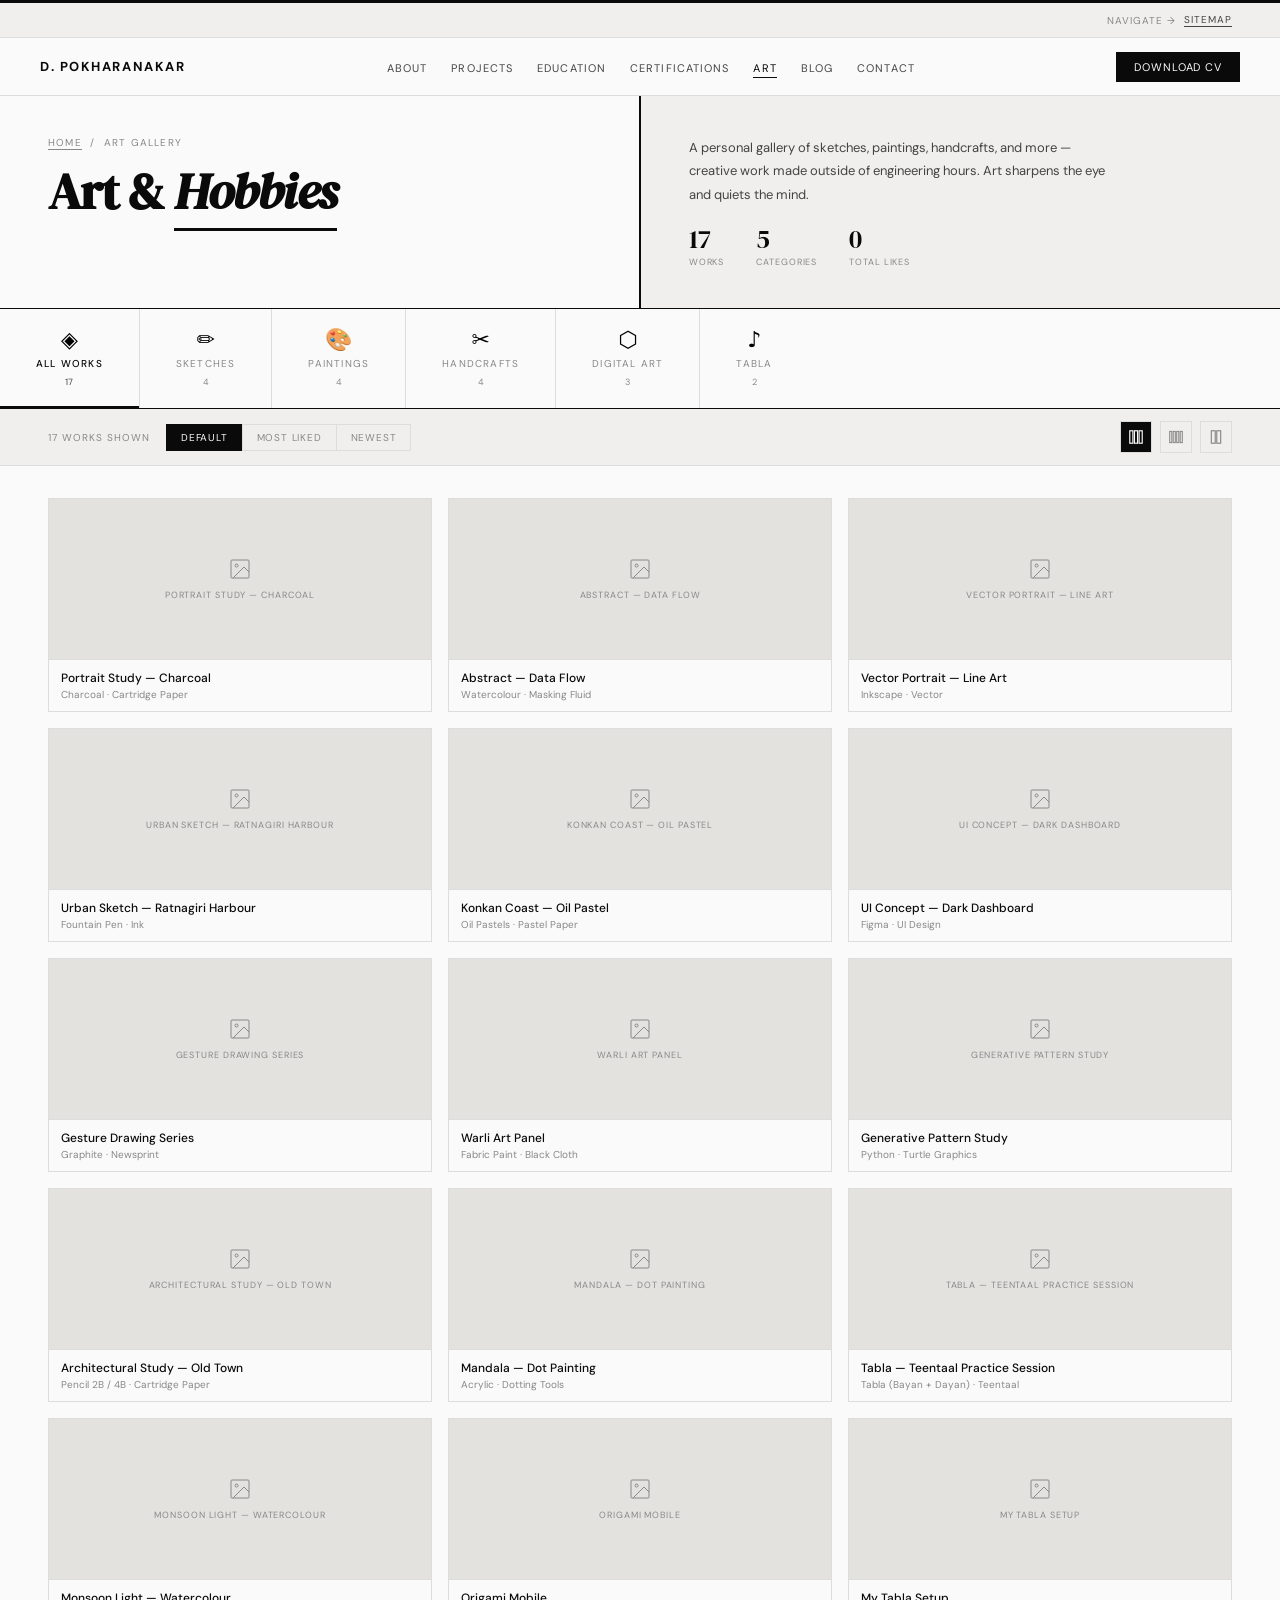
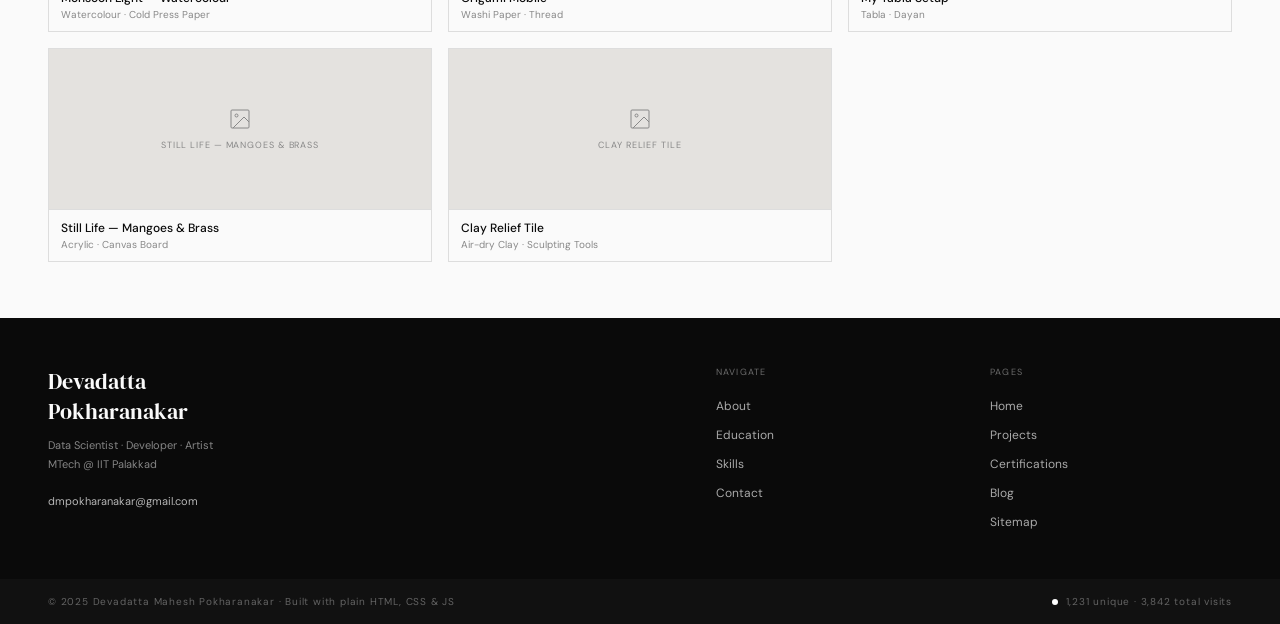
==== art.html @ aab86c7b "Portfolio website design - Developed with Claude using HTML, CSS, and JavaScript - Showcases my skil" ====
<!DOCTYPE html>
<html lang="en">
<head>
<meta charset="UTF-8"/>
<meta name="viewport" content="width=device-width, initial-scale=1.0"/>
<title>Art Gallery — Devadatta Pokharanakar</title>
<meta name="description" content="Art gallery of Devadatta Pokharanakar — sketches, paintings, handcrafts, and Tabla."/>
<link rel="preconnect" href="https://fonts.googleapis.com"/>
<link rel="preconnect" href="https://fonts.gstatic.com" crossorigin/>
<link href="https://fonts.googleapis.com/css2?family=DM+Serif+Display:ital@0;1&family=DM+Sans:ital,opsz,wght@0,9..40,300;0,9..40,400;0,9..40,500;0,9..40,700;1,9..40,300&display=swap" rel="stylesheet"/>
<style>
  *, *::before, *::after { box-sizing: border-box; margin: 0; padding: 0; }

  :root {
    --ink:        #0A0A0A;
    --ink-mid:    #444444;
    --ink-light:  #888888;
    --paper:      #FAFAFA;
    --paper-mid:  #F0EFED;
    --paper-dark: #E4E2DF;
    --rule:       #0A0A0A;
    --rule-light: #DDDDDD;
    --serif:      'DM Serif Display', Georgia, serif;
    --sans:       'DM Sans', system-ui, sans-serif;
  }

  html { scroll-behavior: smooth; }
  body { font-family: var(--sans); background: var(--paper); color: var(--ink); overflow-x: hidden; cursor: crosshair; }
  a { color: inherit; text-decoration: none; }
  img { display: block; max-width: 100%; }

  @keyframes fadeUp    { from{opacity:0;transform:translateY(14px);}to{opacity:1;transform:translateY(0);} }
  @keyframes fadeIn    { from{opacity:0;}to{opacity:1;} }
  @keyframes scaleIn   { from{opacity:0;transform:scale(0.96);}to{opacity:1;transform:scale(1);} }
  @keyframes pulse     { 0%,100%{opacity:1;}50%{opacity:0.3;} }
  @keyframes heartPop  { 0%{transform:scale(1);}40%{transform:scale(1.45);}70%{transform:scale(0.9);}100%{transform:scale(1);} }
  @keyframes gridIn    { from{opacity:0;transform:translateY(10px);}to{opacity:1;transform:translateY(0);} }

  .reveal   { opacity:0; animation:fadeUp 0.55s cubic-bezier(0.22,1,0.36,1) forwards; }
  .reveal-1 { animation-delay:0.05s; }
  .reveal-2 { animation-delay:0.15s; }
  .reveal-3 { animation-delay:0.25s; }

  /* ── CHROME ── */
  .top-rule { height:3px; background:var(--ink); }

  .sitemap-bar { background:var(--paper-mid); border-bottom:0.5px solid var(--rule-light); padding:10px 48px; display:flex; align-items:center; justify-content:flex-end; gap:8px; }
  .sitemap-bar span { font-size:10px; letter-spacing:0.1em; text-transform:uppercase; color:var(--ink-light); }
  .sitemap-bar a { font-size:10px; letter-spacing:0.1em; text-transform:uppercase; color:var(--ink-mid); border-bottom:0.5px solid var(--ink-mid); }

  nav { display:flex; align-items:center; justify-content:space-between; padding:0 40px; height:58px; border-bottom:0.5px solid var(--rule-light); position:sticky; top:0; background:var(--paper); z-index:200; }
  .nav-logo { font-size:13px; font-weight:700; letter-spacing:0.12em; text-transform:uppercase; }
  .nav-links { display:flex; gap:24px; list-style:none; }
  .nav-links a { font-size:11px; letter-spacing:0.1em; text-transform:uppercase; color:var(--ink-mid); padding-bottom:2px; border-bottom:1.5px solid transparent; transition:color 0.15s; }
  .nav-links a:hover, .nav-links a.active { color:var(--ink); border-bottom-color:var(--ink); }
  .nav-cta { font-size:11px; letter-spacing:0.08em; text-transform:uppercase; background:var(--ink); color:var(--paper); padding:8px 18px; border:none; cursor:pointer; display:inline-block; transition:background 0.15s; }
  .nav-cta:hover { background:var(--ink-mid); }

  /* ── PAGE HEADER ── */
  .page-header { display:grid; grid-template-columns:1fr 1.5px 1fr; border-bottom:1px solid var(--rule); min-height:160px; }
  .ph-left { padding:40px 48px; display:flex; flex-direction:column; justify-content:space-between; }
  .ph-breadcrumb { font-size:10px; letter-spacing:0.12em; text-transform:uppercase; color:var(--ink-light); margin-bottom:16px; }
  .ph-breadcrumb a { border-bottom:0.5px solid var(--ink-light); }
  .ph-title { font-family:var(--serif); font-size:clamp(32px,4vw,52px); line-height:1.04; letter-spacing:-0.02em; }
  .ph-title em { font-style:italic; border-bottom:3px solid var(--ink); padding-bottom:2px; }
  .ph-divider { background:var(--rule); }
  .ph-right { padding:40px 48px; background:var(--paper-mid); display:flex; flex-direction:column; justify-content:space-between; }
  .ph-desc { font-size:13px; color:var(--ink-mid); line-height:1.8; max-width:420px; margin-bottom:20px; }
  .ph-stats { display:flex; gap:32px; }
  .ph-stat .n { font-family:var(--serif); font-size:26px; color:var(--ink); line-height:1; }
  .ph-stat .l { font-size:9px; letter-spacing:0.1em; text-transform:uppercase; color:var(--ink-light); margin-top:4px; }

  /* ── CATEGORY TABS ── */
  .cat-tabs {
    display: flex;
    border-bottom: 1px solid var(--rule);
    overflow-x: auto;
    scrollbar-width: none;
    background: var(--paper);
    position: sticky;
    top: 58px;
    z-index: 100;
  }
  .cat-tabs::-webkit-scrollbar { display:none; }

  .cat-tab {
    flex-shrink: 0;
    display: flex;
    flex-direction: column;
    align-items: center;
    justify-content: center;
    gap: 6px;
    padding: 20px 36px;
    border-right: 0.5px solid var(--rule-light);
    cursor: pointer;
    transition: background 0.15s;
    position: relative;
    background: transparent;
    border-top: none; border-bottom: none; border-left: none;
    font-family: var(--sans);
  }
  .cat-tab:last-child { border-right: none; }
  .cat-tab:hover { background: var(--paper-mid); }
  .cat-tab.active { background: var(--paper); }
  .cat-tab.active::after { content:''; position:absolute; bottom:-1px; left:0; right:0; height:3px; background:var(--ink); }

  .cat-tab-icon { font-size:22px; line-height:1; }
  .cat-tab-name { font-size:10px; letter-spacing:0.12em; text-transform:uppercase; color:var(--ink-light); transition:color 0.15s; }
  .cat-tab-count { font-size:9px; color:var(--ink-light); }
  .cat-tab.active .cat-tab-name { color:var(--ink); font-weight:500; }
  .cat-tab.active .cat-tab-count { color:var(--ink-mid); }

  /* ── SORT / VIEW BAR ── */
  .gallery-toolbar {
    display: flex;
    align-items: center;
    justify-content: space-between;
    padding: 12px 48px;
    border-bottom: 0.5px solid var(--rule-light);
    background: var(--paper-mid);
    flex-wrap: wrap;
    gap: 10px;
  }

  .gt-left { display:flex; align-items:center; gap:16px; }
  .gt-count { font-size:10px; letter-spacing:0.1em; text-transform:uppercase; color:var(--ink-light); }

  .gt-sort { display:flex; gap:0; }
  .gt-sort-btn { font-family:var(--sans); font-size:10px; letter-spacing:0.08em; text-transform:uppercase; padding:6px 14px; background:transparent; color:var(--ink-light); border:0.5px solid var(--rule-light); border-right:none; cursor:pointer; transition:background 0.15s,color 0.15s; }
  .gt-sort-btn:last-child { border-right:0.5px solid var(--rule-light); }
  .gt-sort-btn:hover { background:var(--paper-dark); color:var(--ink); }
  .gt-sort-btn.active { background:var(--ink); color:var(--paper); border-color:var(--ink); }

  .gt-right { display:flex; align-items:center; gap:8px; }
  .gt-view-btn { width:32px; height:32px; border:0.5px solid var(--rule-light); background:transparent; cursor:pointer; display:flex; align-items:center; justify-content:center; transition:background 0.15s; }
  .gt-view-btn:hover, .gt-view-btn.active { background:var(--ink); }
  .gt-view-btn:hover svg, .gt-view-btn.active svg { stroke:var(--paper); }
  .gt-view-btn svg { width:14px; height:14px; stroke:var(--ink-light); fill:none; stroke-width:1.5; transition:stroke 0.15s; }

  /* ── GALLERY GRID ── */
  #gallery-section { padding:0 48px 56px; min-height:400px; }

  .gallery-grid {
    column-count: 3;
    column-gap: 16px;
    margin-top: 32px;
  }

  .gallery-grid.cols-4 { column-count: 4; column-gap: 12px; }
  .gallery-grid.cols-2 { column-count: 2; column-gap: 20px; }

  .grid-item {
    break-inside: avoid;
    margin-bottom: 16px;
    cursor: pointer;
    position: relative;
    overflow: hidden;
    border: 1px solid var(--rule-light);
    background: var(--paper-dark);
    animation: gridIn 0.4s cubic-bezier(0.22,1,0.36,1) both;
  }
  .grid-item:hover .gi-overlay { opacity: 1; }
  .grid-item:hover .gi-img { transform: scale(1.04); }

  .gi-img {
    width: 100%;
    display: block;
    transition: transform 0.35s ease;
  }

  /* Placeholder when no image */
  .gi-placeholder {
    width: 100%;
    display: flex;
    flex-direction: column;
    align-items: center;
    justify-content: center;
    gap: 8px;
    background: var(--paper-dark);
    padding: 32px 16px;
    min-height: 160px;
  }
  .gi-placeholder svg { width:24px; height:24px; stroke:var(--ink-light); fill:none; stroke-width:1; }
  .gi-placeholder span { font-size:9px; letter-spacing:0.1em; text-transform:uppercase; color:var(--ink-light); text-align:center; }

  .gi-overlay {
    position: absolute;
    inset: 0;
    background: rgba(10,10,10,0.72);
    opacity: 0;
    transition: opacity 0.25s ease;
    display: flex;
    flex-direction: column;
    justify-content: flex-end;
    padding: 16px;
  }

  .gi-overlay-title {
    font-family: var(--serif);
    font-size: 15px;
    color: #fff;
    line-height: 1.2;
    margin-bottom: 6px;
  }

  .gi-overlay-meta {
    display: flex;
    align-items: center;
    gap: 12px;
  }

  .gi-overlay-cat {
    font-size: 9px;
    letter-spacing: 0.1em;
    text-transform: uppercase;
    color: rgba(255,255,255,0.6);
  }

  .gi-overlay-likes {
    display: flex;
    align-items: center;
    gap: 4px;
    font-size: 11px;
    color: rgba(255,255,255,0.7);
  }
  .gi-overlay-likes svg { width:11px; height:11px; stroke:currentColor; fill:none; stroke-width:1.5; }

  /* Caption strip below image */
  .gi-caption {
    padding: 10px 12px;
    border-top: 0.5px solid var(--rule-light);
    background: var(--paper);
  }
  .gi-caption-title { font-size:12px; font-weight:500; color:var(--ink); margin-bottom:2px; }
  .gi-caption-sub { font-size:10px; color:var(--ink-light); }

  /* Empty state */
  .gallery-empty { display:none; padding:80px 0; text-align:center; }
  .gallery-empty p { font-family:var(--serif); font-size:22px; color:var(--ink-light); }

  /* ── LIGHTBOX MODAL ── */
  .lightbox {
    position: fixed;
    inset: 0;
    background: rgba(10,10,10,0.9);
    z-index: 1000;
    display: none;
    align-items: center;
    justify-content: center;
    padding: 0;
  }
  .lightbox.open { display: flex; }

  /* Navigation arrows (outside card) */
  .lb-arr {
    position: fixed;
    top: 50%;
    transform: translateY(-50%);
    width: 48px; height: 48px;
    background: rgba(250,250,250,0.08);
    border: 0.5px solid rgba(255,255,255,0.15);
    color: #fff;
    font-size: 20px;
    display: flex; align-items: center; justify-content: center;
    cursor: pointer;
    z-index: 1010;
    transition: background 0.15s;
    user-select: none;
  }
  .lb-arr:hover { background: rgba(250,250,250,0.18); }
  .lb-arr.left  { left:  16px; }
  .lb-arr.right { right: 16px; }
  .lb-arr:disabled { opacity:0.2; pointer-events:none; }
  .lb-arr svg { width:20px; height:20px; stroke:currentColor; fill:none; stroke-width:2; }

  .lb-close-btn {
    position: fixed;
    top: 16px; right: 16px;
    width: 40px; height: 40px;
    background: rgba(250,250,250,0.08);
    border: 0.5px solid rgba(255,255,255,0.15);
    color: #fff;
    font-size: 16px;
    display: flex; align-items: center; justify-content: center;
    cursor: pointer;
    z-index: 1010;
    transition: background 0.15s;
  }
  .lb-close-btn:hover { background: rgba(250,250,250,0.2); }

  .lb-pos-indicator {
    position: fixed;
    bottom: 20px; left: 50%;
    transform: translateX(-50%);
    font-size: 10px;
    letter-spacing: 0.12em;
    text-transform: uppercase;
    color: rgba(255,255,255,0.45);
    z-index: 1010;
    background: rgba(10,10,10,0.5);
    padding: 5px 14px;
  }

  /* The card itself */
  .lb-card {
    background: var(--paper);
    width: min(900px, calc(100vw - 120px));
    max-height: calc(100vh - 40px);
    display: grid;
    grid-template-columns: 1fr 340px;
    overflow: hidden;
    animation: scaleIn 0.25s ease;
    border: 1px solid var(--rule);
  }

  /* Image panel */
  .lb-img-panel {
    background: var(--ink);
    display: flex;
    align-items: center;
    justify-content: center;
    overflow: hidden;
    min-height: 380px;
    position: relative;
  }

  .lb-img-panel img {
    width: 100%;
    height: 100%;
    object-fit: contain;
    display: block;
    max-height: calc(100vh - 40px);
  }

  .lb-img-placeholder {
    display: flex;
    flex-direction: column;
    align-items: center;
    justify-content: center;
    gap: 14px;
    width: 100%;
    height: 100%;
    min-height: 320px;
  }
  .lb-img-placeholder svg { width:36px; height:36px; stroke:rgba(255,255,255,0.3); fill:none; stroke-width:1; }
  .lb-img-placeholder span { font-size:10px; letter-spacing:0.1em; text-transform:uppercase; color:rgba(255,255,255,0.3); }

  /* Info panel */
  .lb-info {
    display: flex;
    flex-direction: column;
    overflow-y: auto;
    max-height: calc(100vh - 40px);
    border-left: 1px solid var(--rule);
  }

  .lb-info-top { padding:28px 24px 20px; border-bottom:0.5px solid var(--rule-light); }

  .lb-cat { font-size:9px; letter-spacing:0.14em; text-transform:uppercase; color:var(--ink-light); margin-bottom:10px; display:flex; align-items:center; gap:8px; }
  .lb-cat-dot { width:6px; height:6px; background:var(--ink); border-radius:50%; }

  .lb-title { font-family:var(--serif); font-size:20px; color:var(--ink); line-height:1.2; margin-bottom:8px; }

  .lb-desc { font-size:12.5px; color:var(--ink-mid); line-height:1.75; }

  /* Tools/medium section */
  .lb-tools-section { padding:18px 24px; border-bottom:0.5px solid var(--rule-light); }
  .lb-section-label { font-size:9px; letter-spacing:0.14em; text-transform:uppercase; color:var(--ink-light); margin-bottom:10px; }
  .lb-tool-tags { display:flex; gap:6px; flex-wrap:wrap; }
  .lb-tool-tag { font-size:9px; letter-spacing:0.08em; text-transform:uppercase; border:0.5px solid var(--rule-light); color:var(--ink-mid); padding:4px 10px; transition:background 0.15s,color 0.15s; }
  .lb-tool-tag:hover { background:var(--ink); color:var(--paper); border-color:var(--ink); }

  /* Likes section */
  .lb-engage-section { padding:18px 24px; border-bottom:0.5px solid var(--rule-light); display:flex; align-items:center; justify-content:space-between; }

  .lb-like-widget { display:flex; align-items:center; gap:12px; }
  .lb-like-btn {
    width:40px; height:40px;
    border:1.5px solid var(--rule);
    background:transparent;
    cursor:pointer;
    display:flex; align-items:center; justify-content:center;
    transition:background 0.2s, border-color 0.2s;
  }
  .lb-like-btn:hover { background:var(--paper-dark); }
  .lb-like-btn.liked { background:var(--ink); border-color:var(--ink); }
  .lb-like-btn.liked .lb-like-icon { stroke:var(--paper); fill:var(--paper); }
  .lb-like-btn.popping { animation:heartPop 0.4s ease; }
  .lb-like-icon { width:18px; height:18px; stroke:var(--ink); fill:none; stroke-width:1.5; transition:stroke 0.2s,fill 0.2s; }

  .lb-like-info .lb-like-count { font-family:var(--serif); font-size:20px; color:var(--ink); line-height:1; }
  .lb-like-info .lb-like-label { font-size:9px; letter-spacing:0.1em; text-transform:uppercase; color:var(--ink-light); }

  /* Comments toggle */
  .lb-comments-toggle {
    display:flex; align-items:center; gap:8px;
    font-size:10px; letter-spacing:0.1em; text-transform:uppercase; color:var(--ink-mid);
    background:none; border:none; cursor:pointer;
    padding:0; transition:color 0.15s;
  }
  .lb-comments-toggle:hover { color:var(--ink); }
  .lb-comments-toggle svg { width:14px; height:14px; stroke:currentColor; fill:none; stroke-width:1.5; }

  /* Comments panel (collapsible) */
  .lb-comments-section {
    flex: 1;
    display: flex;
    flex-direction: column;
    border-top: 0.5px solid var(--rule-light);
    overflow: hidden;
    max-height: 0;
    transition: max-height 0.35s ease;
  }
  .lb-comments-section.open { max-height: 600px; }

  .lb-comments-inner { padding:16px 24px; display:flex; flex-direction:column; gap:0; overflow-y:auto; flex:1; }
  .lb-comment-form-label { font-size:9px; letter-spacing:0.14em; text-transform:uppercase; color:var(--ink-light); margin-bottom:12px; }

  .lb-cf-input {
    width:100%; font-family:var(--sans); font-size:12px; color:var(--ink); background:transparent;
    border:none; border-bottom:1px solid var(--rule); padding:8px 0; outline:none; resize:none; transition:border-color 0.15s; margin-bottom:10px;
  }
  .lb-cf-input:focus { border-bottom-color:var(--ink); }
  .lb-cf-input::placeholder { color:var(--ink-light); }
  .lb-cf-textarea { width:100%; font-family:var(--sans); font-size:12px; color:var(--ink); background:transparent; border:none; border-bottom:1px solid var(--rule); padding:8px 0; outline:none; resize:none; height:56px; transition:border-color 0.15s; margin-bottom:12px; }
  .lb-cf-textarea:focus { border-bottom-color:var(--ink); }
  .lb-cf-textarea::placeholder { color:var(--ink-light); }

  .lb-cf-submit { font-family:var(--sans); font-size:10px; letter-spacing:0.1em; text-transform:uppercase; background:var(--ink); color:var(--paper); padding:9px 20px; border:1.5px solid var(--ink); cursor:pointer; transition:all 0.15s; width:100%; margin-bottom:16px; }
  .lb-cf-submit:hover { background:transparent; color:var(--ink); }

  .lb-comment-list { display:flex; flex-direction:column; gap:0; }
  .lb-comment-item { padding:12px 0; border-bottom:0.5px solid var(--rule-light); }
  .lb-comment-item:last-child { border-bottom:none; }
  .lb-ci-header { display:flex; justify-content:space-between; align-items:baseline; margin-bottom:5px; gap:8px; }
  .lb-ci-name { font-size:12px; font-weight:500; color:var(--ink); }
  .lb-ci-date { font-size:10px; color:var(--ink-light); white-space:nowrap; }
  .lb-ci-text { font-size:12px; color:var(--ink-mid); line-height:1.6; }

  .lb-no-comments { font-size:12px; color:var(--ink-light); font-style:italic; padding:8px 0; }

  /* ── FOOTER ── */
  footer { background:var(--ink); padding:48px; display:grid; grid-template-columns:1.2fr 1fr; gap:48px; }
  .footer-brand .footer-logo { font-family:var(--serif); font-size:22px; color:var(--paper); margin-bottom:10px; }
  .footer-brand .footer-tagline { font-size:11px; color:rgba(255,255,255,0.5); line-height:1.7; margin-bottom:20px; }
  .footer-brand .footer-email { font-size:11px; color:rgba(255,255,255,0.7); }
  .footer-nav { display:grid; grid-template-columns:1fr 1fr; gap:32px; }
  .footer-nav-title { font-size:9px; letter-spacing:0.14em; text-transform:uppercase; color:rgba(255,255,255,0.4); margin-bottom:16px; }
  .footer-nav-links { list-style:none; display:flex; flex-direction:column; gap:8px; }
  .footer-nav-links li a { font-size:12px; color:rgba(255,255,255,0.65); transition:color 0.15s; }
  .footer-nav-links li a:hover { color:#fff; }
  .footer-bottom { background:#111; padding:16px 48px; display:flex; justify-content:space-between; align-items:center; }
  .footer-bottom span { font-size:10px; letter-spacing:0.08em; color:rgba(255,255,255,0.35); }
  .footer-visitor { font-size:10px; color:rgba(255,255,255,0.5); display:flex; align-items:center; gap:8px; }
  .fdot { width:6px; height:6px; border-radius:50%; background:#fff; animation:pulse 2s infinite; }

  /* ── RESPONSIVE ── */
  @media (max-width:960px) {
    nav { padding:0 20px; }
    .nav-links { display:none; }
    .page-header { grid-template-columns:1fr; }
    .ph-divider { display:none; }
    .ph-left, .ph-right { padding:28px 24px; }
    .cat-tab { padding:16px 20px; }
    .cat-tab-icon { font-size:18px; }
    #gallery-section { padding:0 24px 40px; }
    .gallery-grid { column-count:2; }
    .gallery-grid.cols-4 { column-count:2; }
    .gallery-grid.cols-2 { column-count:1; }
    .gallery-toolbar { padding:12px 24px; }
    .lb-card { grid-template-columns:1fr; width:min(560px, calc(100vw - 24px)); }
    .lb-img-panel { min-height:240px; max-height:50vh; }
    .lb-info { max-height:50vh; border-left:none; border-top:1px solid var(--rule); }
    .lb-arr.left  { left:4px; }
    .lb-arr.right { right:4px; }
    footer { grid-template-columns:1fr; gap:32px; padding:36px 24px; }
    .footer-bottom { padding:14px 24px; flex-direction:column; gap:6px; text-align:center; }
    .sitemap-bar { padding:10px 24px; }
  }
  @media (max-width:540px) {
    .gallery-grid, .gallery-grid.cols-4 { column-count:1; }
    .footer-nav { grid-template-columns:1fr; gap:24px; }
    .cat-tab-name { font-size:9px; }
    .ph-stats { gap:16px; }
  }
</style>
</head>
<body>

<div class="top-rule"></div>
<div class="sitemap-bar">
  <span>Navigate →</span>
  <a href="sitemap.html">Sitemap</a>
</div>

<!-- NAVBAR -->
<nav class="reveal reveal-1">
  <div class="nav-logo"><a href="index.html">D. Pokharanakar</a></div>
  <ul class="nav-links">
    <li><a href="index.html#about">About</a></li>
    <li><a href="projects.html">Projects</a></li>
    <li><a href="index.html#education">Education</a></li>
    <li><a href="certifications.html">Certifications</a></li>
    <li><a href="art.html" class="active">Art</a></li>
    <li><a href="blog.html">Blog</a></li>
    <li><a href="index.html#contact">Contact</a></li>
  </ul>
  <a href="resume.pdf" download class="nav-cta">Download CV</a>
</nav>

<!-- PAGE HEADER -->
<div class="page-header">
  <div class="ph-left reveal reveal-2">
    <div>
      <div class="ph-breadcrumb"><a href="index.html">Home</a> &nbsp;/&nbsp; Art Gallery</div>
      <h1 class="ph-title">Art &amp; <em>Hobbies</em></h1>
    </div>
  </div>
  <div class="ph-divider"></div>
  <div class="ph-right reveal reveal-3">
    <p class="ph-desc">A personal gallery of sketches, paintings, handcrafts, and more — creative work made outside of engineering hours. Art sharpens the eye and quiets the mind.</p>
    <div class="ph-stats">
      <div class="ph-stat"><div class="n" id="stat-total">0</div><div class="l">Works</div></div>
      <div class="ph-stat"><div class="n" id="stat-cats">5</div><div class="l">Categories</div></div>
      <div class="ph-stat"><div class="n" id="stat-likes">0</div><div class="l">Total likes</div></div>
    </div>
  </div>
</div>

<!-- CATEGORY TABS -->
<div class="cat-tabs reveal reveal-2" id="cat-tabs">
  <!-- Injected by JS -->
</div>

<!-- TOOLBAR -->
<div class="gallery-toolbar reveal reveal-2">
  <div class="gt-left">
    <span class="gt-count" id="gt-count">Loading…</span>
    <div class="gt-sort">
      <button class="gt-sort-btn active" onclick="setSort('default',this)">Default</button>
      <button class="gt-sort-btn" onclick="setSort('liked',this)">Most liked</button>
      <button class="gt-sort-btn" onclick="setSort('newest',this)">Newest</button>
    </div>
  </div>
  <div class="gt-right">
    <button class="gt-view-btn active" id="btn-cols3" onclick="setCols(3,this)" title="3 columns">
      <svg viewBox="0 0 18 18"><rect x="1" y="1" width="4" height="16"/><rect x="7" y="1" width="4" height="16"/><rect x="13" y="1" width="4" height="16"/></svg>
    </button>
    <button class="gt-view-btn" id="btn-cols4" onclick="setCols(4,this)" title="4 columns">
      <svg viewBox="0 0 20 18"><rect x="1" y="1" width="3" height="16"/><rect x="6" y="1" width="3" height="16"/><rect x="11" y="1" width="3" height="16"/><rect x="16" y="1" width="3" height="16"/></svg>
    </button>
    <button class="gt-view-btn" id="btn-cols2" onclick="setCols(2,this)" title="2 columns">
      <svg viewBox="0 0 14 18"><rect x="1" y="1" width="5" height="16"/><rect x="8" y="1" width="5" height="16"/></svg>
    </button>
  </div>
</div>

<!-- GALLERY -->
<div id="gallery-section">
  <div class="gallery-grid" id="gallery-grid"></div>
  <div class="gallery-empty" id="gallery-empty">
    <p>Nothing here yet — check back soon.</p>
  </div>
</div>

<!-- ═══════════ LIGHTBOX ═══════════ -->
<div class="lightbox" id="lightbox" onclick="handleLbBgClick(event)">
  <button class="lb-close-btn" onclick="closeLb()">✕</button>

  <button class="lb-arr left"  id="lb-prev" onclick="lbNav(-1)">
    <svg viewBox="0 0 24 24"><polyline points="15 18 9 12 15 6"/></svg>
  </button>
  <button class="lb-arr right" id="lb-next" onclick="lbNav(1)">
    <svg viewBox="0 0 24 24"><polyline points="9 18 15 12 9 6"/></svg>
  </button>

  <div class="lb-pos-indicator" id="lb-pos"></div>

  <div class="lb-card">
    <!-- Image -->
    <div class="lb-img-panel" id="lb-img-panel"></div>

    <!-- Info -->
    <div class="lb-info">
      <div class="lb-info-top">
        <div class="lb-cat"><span class="lb-cat-dot"></span><span id="lb-cat"></span></div>
        <h2 class="lb-title"  id="lb-title"></h2>
        <p  class="lb-desc"   id="lb-desc"></p>
      </div>

      <div class="lb-tools-section">
        <div class="lb-section-label">Artform &amp; tools</div>
        <div class="lb-tool-tags" id="lb-tools"></div>
      </div>

      <div class="lb-engage-section">
        <div class="lb-like-widget">
          <button class="lb-like-btn" id="lb-like-btn" onclick="toggleArtLike()">
            <svg class="lb-like-icon" viewBox="0 0 24 24">
              <path d="M20.84 4.61a5.5 5.5 0 00-7.78 0L12 5.67l-1.06-1.06a5.5 5.5 0 00-7.78 7.78l1.06 1.06L12 21.23l7.78-7.78 1.06-1.06a5.5 5.5 0 000-7.78z"/>
            </svg>
          </button>
          <div class="lb-like-info">
            <div class="lb-like-count" id="lb-like-count">0</div>
            <div class="lb-like-label">Likes</div>
          </div>
        </div>
        <button class="lb-comments-toggle" onclick="toggleLbComments()">
          <svg viewBox="0 0 24 24"><path d="M21 15a2 2 0 01-2 2H7l-4 4V5a2 2 0 012-2h14a2 2 0 012 2z"/></svg>
          <span id="lb-comment-toggle-label">Comments</span>
        </button>
      </div>

      <!-- Comments -->
      <div class="lb-comments-section" id="lb-comments-section">
        <div class="lb-comments-inner">
          <div class="lb-comment-form-label">Add a comment</div>
          <input  class="lb-cf-input"    id="lb-cf-name"  type="text"  placeholder="Your name *"/>
          <textarea class="lb-cf-textarea" id="lb-cf-text"  placeholder="Your comment..."></textarea>
          <button class="lb-cf-submit" onclick="submitArtComment()">Post Comment</button>
          <div class="lb-comment-list" id="lb-comment-list"></div>
          <p class="lb-no-comments" id="lb-no-comments">No comments yet — be the first!</p>
        </div>
      </div>
    </div>
  </div>
</div>

<!-- FOOTER -->
<footer>
  <div class="footer-brand">
    <div class="footer-logo">Devadatta<br>Pokharanakar</div>
    <div class="footer-tagline">Data Scientist · Developer · Artist<br>MTech @ IIT Palakkad</div>
    <div class="footer-email">dmpokharanakar@gmail.com</div>
  </div>
  <div class="footer-nav">
    <div>
      <div class="footer-nav-title">Navigate</div>
      <ul class="footer-nav-links">
        <li><a href="index.html#about">About</a></li>
        <li><a href="index.html#education">Education</a></li>
        <li><a href="index.html#skills">Skills</a></li>
        <li><a href="index.html#contact">Contact</a></li>
      </ul>
    </div>
    <div>
      <div class="footer-nav-title">Pages</div>
      <ul class="footer-nav-links">
        <li><a href="index.html">Home</a></li>
        <li><a href="projects.html">Projects</a></li>
        <li><a href="certifications.html">Certifications</a></li>
        <li><a href="blog.html">Blog</a></li>
        <li><a href="sitemap.html">Sitemap</a></li>
      </ul>
    </div>
  </div>
</footer>
<div class="footer-bottom">
  <span>© 2025 Devadatta Mahesh Pokharanakar · Built with plain HTML, CSS & JS</span>
  <div class="footer-visitor">
    <div class="fdot"></div>
    <span id="footer-visitor-display">Loading…</span>
  </div>
</div>

<!-- ══════════════════════════════════════
     DATA + LOGIC
══════════════════════════════════════ -->
<script>
/* ═══════════════════════════════════
   ART DATA
   To add a piece:
   - img: path to your image file (e.g. "art/sketch-1.jpg")
   - Leave img:"" to show a labelled placeholder
   - tools: artform / tools used
   - date: "YYYY-MM-DD" for sorting
═══════════════════════════════════ */
const CATEGORIES = [
  { id:'all',       label:'All Works',  icon:'◈' },
  { id:'sketch',    label:'Sketches',   icon:'✏' },
  { id:'painting',  label:'Paintings',  icon:'🎨' },
  { id:'handcraft', label:'Handcrafts', icon:'✂' },
  { id:'digital',   label:'Digital Art',icon:'⬡' },
  { id:'tabla',     label:'Tabla',      icon:'♪' },
];

const ARTWORKS = [
  /* ── SKETCHES ── */
  {
    id:1, cat:'sketch',
    title:'Portrait Study — Charcoal',
    desc:'A study in light and shadow using compressed charcoal on textured cartridge paper. Focus on capturing expression through minimal strokes.',
    tools:['Charcoal','Cartridge Paper','Blending Stump'],
    date:'2025-01-10', img:''
  },
  {
    id:2, cat:'sketch',
    title:'Urban Sketch — Ratnagiri Harbour',
    desc:'Quick 30-minute ink sketch of the fishing harbour at golden hour. Drawn on-location with a fountain pen.',
    tools:['Fountain Pen','Ink','Sketchbook'],
    date:'2024-11-20', img:''
  },
  {
    id:3, cat:'sketch',
    title:'Gesture Drawing Series',
    desc:'Five-minute gesture drawings from a life drawing session — focus on flow and proportion over detail.',
    tools:['Graphite','Newsprint'],
    date:'2024-09-05', img:''
  },
  {
    id:4, cat:'sketch',
    title:'Architectural Study — Old Town',
    desc:'Detailed pencil study of colonial-era architecture with attention to perspective and texture.',
    tools:['Pencil 2B / 4B','Cartridge Paper'],
    date:'2024-07-14', img:''
  },
  /* ── PAINTINGS ── */
  {
    id:5, cat:'painting',
    title:'Monsoon Light — Watercolour',
    desc:'Watercolour study capturing the diffused light and wet-road reflections during a heavy Ratnagiri monsoon.',
    tools:['Watercolour','Cold Press Paper','Round Brushes'],
    date:'2024-08-18', img:''
  },
  {
    id:6, cat:'painting',
    title:'Still Life — Mangoes & Brass',
    desc:'A classical still-life arrangement combining warm mangoes against a cool brass vessel. Painted over two sessions.',
    tools:['Acrylic','Canvas Board','Palette Knife'],
    date:'2024-06-03', img:''
  },
  {
    id:7, cat:'painting',
    title:'Abstract — Data Flow',
    desc:'Abstract interpretation of neural network data propagation — layers of translucent colour washing over each other.',
    tools:['Watercolour','Masking Fluid','Hot Press Paper'],
    date:'2025-02-12', img:''
  },
  {
    id:8, cat:'painting',
    title:'Konkan Coast — Oil Pastel',
    desc:'Landscape of the Konkan coastline at dusk using oil pastels, built up in thick impasto strokes.',
    tools:['Oil Pastels','Pastel Paper'],
    date:'2024-04-22', img:''
  },
  /* ── HANDCRAFTS ── */
  {
    id:9, cat:'handcraft',
    title:'Warli Art Panel',
    desc:'Traditional Warli tribal art on black cloth using white paint — depicting a harvest festival scene.',
    tools:['Fabric Paint','Black Cloth','Thin Brushes'],
    date:'2024-12-01', img:''
  },
  {
    id:10, cat:'handcraft',
    title:'Mandala — Dot Painting',
    desc:'Intricate mandala created using dot-painting technique on a 12-inch circular canvas. 400+ individual dots.',
    tools:['Acrylic','Dotting Tools','Canvas'],
    date:'2024-10-08', img:''
  },
  {
    id:11, cat:'handcraft',
    title:'Origami Mobile',
    desc:'A hanging mobile of 50 folded cranes — a traditional Japanese Senbazuru, symbolising patience and dedication.',
    tools:['Washi Paper','Thread','Patience'],
    date:'2024-05-17', img:''
  },
  {
    id:12, cat:'handcraft',
    title:'Clay Relief Tile',
    desc:'Hand-moulded relief tile depicting a Ganesh motif, sun-dried and finished with terracotta wash.',
    tools:['Air-dry Clay','Sculpting Tools','Terracotta Paint'],
    date:'2023-12-25', img:''
  },
  /* ── DIGITAL ── */
  {
    id:13, cat:'digital',
    title:'Vector Portrait — Line Art',
    desc:'Minimal vector portrait using clean line-work in Inkscape. Inspired by mid-century book illustration style.',
    tools:['Inkscape','Vector','Line Art'],
    date:'2025-01-28', img:''
  },
  {
    id:14, cat:'digital',
    title:'UI Concept — Dark Dashboard',
    desc:'Personal UI exploration — a dark-mode analytics dashboard concept created in Figma during the Figma Bootcamp.',
    tools:['Figma','UI Design','Dark Mode'],
    date:'2024-10-20', img:''
  },
  {
    id:15, cat:'digital',
    title:'Generative Pattern Study',
    desc:'Algorithmic art generated with a Python script using Turtle graphics — iterative geometric recursion.',
    tools:['Python','Turtle Graphics','Algorithmic Art'],
    date:'2024-08-30', img:''
  },
  /* ── TABLA ── */
  {
    id:16, cat:'tabla',
    title:'Tabla — Teentaal Practice Session',
    desc:'A recording of a Teentaal (16 beat) practice session exploring kaida and tukra variations. Learned under self-study from classical recordings.',
    tools:['Tabla (Bayan + Dayan)','Teentaal','Classical'],
    date:'2025-03-01', img:''
  },
  {
    id:17, cat:'tabla',
    title:'My Tabla Setup',
    desc:'My personal tabla pair — a wooden dayan and metal bayan, tuned to Sa. These have been my companions for several years.',
    tools:['Tabla','Dayan','Bayan','Syahi'],
    date:'2024-07-07', img:''
  },
];

/* ═══════════════════════
   STATE
═══════════════════════ */
let currentCat  = 'all';
let currentSort = 'default';
let currentCols = 3;
let filteredIds = [];   // ordered list of artwork IDs currently visible
let lbIndex     = 0;    // index into filteredIds
let lbCommentsOpen = false;

function esc(s){ return String(s).replace(/&/g,'&amp;').replace(/</g,'&lt;').replace(/>/g,'&gt;').replace(/"/g,'&quot;'); }

/* ── localStorage helpers ── */
function getArtLikes()    { try{return JSON.parse(localStorage.getItem('dp_art_likes')||'{}')}catch(e){return{}} }
function getArtComments() { try{return JSON.parse(localStorage.getItem('dp_art_comments')||'{}')}catch(e){return{}} }
function setArtLikes(v)   { try{localStorage.setItem('dp_art_likes',JSON.stringify(v))}catch(e){} }
function setArtComments(v){ try{localStorage.setItem('dp_art_comments',JSON.stringify(v))}catch(e){} }

function artLikeCount(id){ const l=getArtLikes(); return (l[id]&&l[id].count)||0; }
function artIsLiked(id)  { const l=getArtLikes(); return !!(l[id]&&l[id].liked); }
function artCommentCount(id){ const c=getArtComments(); return (c[id]||[]).length; }

/* ═══════════════════════
   CATEGORY TABS
═══════════════════════ */
function buildTabs() {
  const wrap = document.getElementById('cat-tabs');
  wrap.innerHTML = CATEGORIES.map(cat => {
    const cnt = cat.id==='all'
      ? ARTWORKS.length
      : ARTWORKS.filter(a=>a.cat===cat.id).length;
    return `<button class="cat-tab ${cat.id==='all'?'active':''}"
      onclick="selectCat('${cat.id}',this)">
      <span class="cat-tab-icon">${cat.icon}</span>
      <span class="cat-tab-name">${cat.label}</span>
      <span class="cat-tab-count">${cnt}</span>
    </button>`;
  }).join('');
}

function selectCat(id, btn) {
  document.querySelectorAll('.cat-tab').forEach(t=>t.classList.remove('active'));
  btn.classList.add('active');
  currentCat = id;
  renderGrid();
}

/* ═══════════════════════
   GRID RENDER
═══════════════════════ */
function getFiltered() {
  let list = ARTWORKS.filter(a => currentCat==='all' || a.cat===currentCat);
  if (currentSort==='liked')  list = [...list].sort((a,b)=>artLikeCount(b.id)-artLikeCount(a.id));
  if (currentSort==='newest') list = [...list].sort((a,b)=>b.date.localeCompare(a.date));
  return list;
}

function renderGrid() {
  const list = getFiltered();
  filteredIds = list.map(a=>a.id);

  const grid  = document.getElementById('gallery-grid');
  const empty = document.getElementById('gallery-empty');

  // Update stats
  const totalLikes = ARTWORKS.reduce((s,a)=>s+artLikeCount(a.id),0);
  document.getElementById('stat-total').textContent = ARTWORKS.length;
  document.getElementById('stat-likes').textContent = totalLikes;
  document.getElementById('gt-count').textContent   =
    `${list.length} work${list.length!==1?'s':''} shown`;

  if(list.length===0){
    grid.innerHTML=''; empty.style.display='block'; return;
  }
  empty.style.display='none';

  grid.innerHTML = list.map((art,i)=>{
    const likes    = artLikeCount(art.id);
    const comments = artCommentCount(art.id);
    const imgHTML  = art.img
      ? `<img class="gi-img" src="${esc(art.img)}" alt="${esc(art.title)}" loading="lazy"/>`
      : `<div class="gi-placeholder">
           <svg viewBox="0 0 24 24"><rect x="3" y="3" width="18" height="18" rx="1"/><circle cx="8.5" cy="8.5" r="1.5"/><polyline points="21 15 16 10 5 21"/></svg>
           <span>${esc(art.title)}</span>
         </div>`;
    return `
    <div class="grid-item" onclick="openLb(${i})" style="animation-delay:${Math.min(i*0.05,0.5)}s">
      ${imgHTML}
      <div class="gi-overlay">
        <div class="gi-overlay-title">${esc(art.title)}</div>
        <div class="gi-overlay-meta">
          <span class="gi-overlay-cat">${CATEGORIES.find(c=>c.id===art.cat)?.label||art.cat}</span>
          <span class="gi-overlay-likes">
            <svg viewBox="0 0 24 24"><path d="M20.84 4.61a5.5 5.5 0 00-7.78 0L12 5.67l-1.06-1.06a5.5 5.5 0 00-7.78 7.78l1.06 1.06L12 21.23l7.78-7.78 1.06-1.06a5.5 5.5 0 000-7.78z"/></svg>
            ${likes}
          </span>
          ${comments>0?`<span class="gi-overlay-likes"><svg viewBox="0 0 24 24"><path d="M21 15a2 2 0 01-2 2H7l-4 4V5a2 2 0 012-2h14a2 2 0 012 2z"/></svg>${comments}</span>`:''}
        </div>
      </div>
      <div class="gi-caption">
        <div class="gi-caption-title">${esc(art.title)}</div>
        <div class="gi-caption-sub">${art.tools.slice(0,2).join(' · ')}</div>
      </div>
    </div>`;
  }).join('');

  // Apply column class
  grid.className = `gallery-grid${currentCols===4?' cols-4':currentCols===2?' cols-2':''}`;
}

function setSort(s, btn){
  document.querySelectorAll('.gt-sort-btn').forEach(b=>b.classList.remove('active'));
  btn.classList.add('active');
  currentSort=s; renderGrid();
}

function setCols(n, btn){
  document.querySelectorAll('.gt-view-btn').forEach(b=>b.classList.remove('active'));
  btn.classList.add('active');
  currentCols=n; renderGrid();
}

/* ═══════════════════════
   LIGHTBOX
═══════════════════════ */
function openLb(idx){
  lbIndex = idx;
  lbCommentsOpen = false;
  renderLb();
  document.getElementById('lightbox').classList.add('open');
  document.body.style.overflow='hidden';
}

function closeLb(){
  document.getElementById('lightbox').classList.remove('open');
  document.body.style.overflow='';
  // Refresh grid to pick up any new likes
  renderGrid();
}

function handleLbBgClick(e){
  if(e.target===document.getElementById('lightbox')) closeLb();
}

function lbNav(dir){
  const newIdx = lbIndex+dir;
  if(newIdx<0||newIdx>=filteredIds.length) return;
  lbIndex=newIdx;
  lbCommentsOpen=false;
  renderLb();
}

function renderLb(){
  const artId = filteredIds[lbIndex];
  const art   = ARTWORKS.find(a=>a.id===artId);
  if(!art) return;

  const cat     = CATEGORIES.find(c=>c.id===art.cat)||{label:art.cat};
  const liked   = artIsLiked(art.id);
  const likes   = artLikeCount(art.id);
  const comments= getArtComments()[art.id]||[];

  // Position indicator
  document.getElementById('lb-pos').textContent =
    `${lbIndex+1} / ${filteredIds.length}`;

  // Nav arrows
  document.getElementById('lb-prev').disabled = lbIndex===0;
  document.getElementById('lb-next').disabled = lbIndex===filteredIds.length-1;

  // Image
  document.getElementById('lb-img-panel').innerHTML = art.img
    ? `<img src="${esc(art.img)}" alt="${esc(art.title)}"/>`
    : `<div class="lb-img-placeholder">
         <svg viewBox="0 0 24 24"><rect x="3" y="3" width="18" height="18" rx="1"/><circle cx="8.5" cy="8.5" r="1.5"/><polyline points="21 15 16 10 5 21"/></svg>
         <span>${esc(art.title)}</span>
       </div>`;

  // Info
  document.getElementById('lb-cat').textContent   = `${cat.icon||''} ${cat.label}`;
  document.getElementById('lb-title').textContent = art.title;
  document.getElementById('lb-desc').textContent  = art.desc||'';

  // Tools
  document.getElementById('lb-tools').innerHTML =
    art.tools.map(t=>`<span class="lb-tool-tag">${esc(t)}</span>`).join('');

  // Like widget
  const lbBtn = document.getElementById('lb-like-btn');
  lbBtn.classList.toggle('liked', liked);
  document.getElementById('lb-like-count').textContent = likes;

  // Comments toggle label
  document.getElementById('lb-comment-toggle-label').textContent =
    `${comments.length} comment${comments.length!==1?'s':''}`;

  // Comments panel state
  const sec = document.getElementById('lb-comments-section');
  sec.classList.toggle('open', lbCommentsOpen);

  // Clear form
  const nameEl=document.getElementById('lb-cf-name');
  const textEl=document.getElementById('lb-cf-text');
  if(nameEl) nameEl.value='';
  if(textEl) textEl.value='';

  renderLbComments(art.id);
}

function toggleLbComments(){
  lbCommentsOpen = !lbCommentsOpen;
  document.getElementById('lb-comments-section').classList.toggle('open', lbCommentsOpen);
}

function toggleArtLike(){
  const artId = filteredIds[lbIndex];
  const likes = getArtLikes();
  const entry = likes[artId]||{count:0,liked:false};
  if(entry.liked){ entry.count=Math.max(0,entry.count-1); entry.liked=false; }
  else           { entry.count++; entry.liked=true; }
  likes[artId]=entry;
  setArtLikes(likes);

  const btn=document.getElementById('lb-like-btn');
  btn.classList.remove('popping'); void btn.offsetWidth; btn.classList.add('popping');
  btn.classList.toggle('liked',entry.liked);
  document.getElementById('lb-like-count').textContent=entry.count;
}

function submitArtComment(){
  const artId = filteredIds[lbIndex];
  const name  = document.getElementById('lb-cf-name').value.trim();
  const text  = document.getElementById('lb-cf-text').value.trim();
  if(!name||!text){
    document.getElementById('lb-cf-name').style.borderBottomColor = name?'var(--ink)':'#c0392b';
    document.getElementById('lb-cf-text').style.borderBottomColor = text?'var(--ink)':'#c0392b';
    return;
  }
  const allC = getArtComments();
  if(!allC[artId]) allC[artId]=[];
  allC[artId].push({
    name,text,
    date:new Date().toLocaleDateString('en-IN',{day:'numeric',month:'long',year:'numeric'})
  });
  setArtComments(allC);
  document.getElementById('lb-cf-name').value='';
  document.getElementById('lb-cf-text').value='';
  document.getElementById('lb-cf-name').style.borderBottomColor='var(--ink)';
  document.getElementById('lb-cf-text').style.borderBottomColor='var(--ink)';
  renderLbComments(artId);

  // Update toggle label
  const c=allC[artId].length;
  document.getElementById('lb-comment-toggle-label').textContent=
    `${c} comment${c!==1?'s':''}`;
}

function renderLbComments(artId){
  const allC = getArtComments();
  const list = allC[artId]||[];
  const listEl = document.getElementById('lb-comment-list');
  const noEl   = document.getElementById('lb-no-comments');
  if(list.length===0){
    noEl.style.display='block'; listEl.innerHTML=''; return;
  }
  noEl.style.display='none';
  listEl.innerHTML = list.map(c=>`
    <div class="lb-comment-item">
      <div class="lb-ci-header">
        <span class="lb-ci-name">${esc(c.name)}</span>
        <span class="lb-ci-date">${c.date}</span>
      </div>
      <div class="lb-ci-text">${esc(c.text)}</div>
    </div>`).join('');
}

/* ── keyboard nav ── */
document.addEventListener('keydown',e=>{
  const lb=document.getElementById('lightbox');
  if(!lb.classList.contains('open')) return;
  if(e.key==='Escape')      closeLb();
  if(e.key==='ArrowLeft')   lbNav(-1);
  if(e.key==='ArrowRight')  lbNav(1);
});

/* ── visitor counter ── */
(function(){
  const total  = parseInt(localStorage.getItem('dp_total') ||'3842');
  const unique = parseInt(localStorage.getItem('dp_unique')||'1231');
  const el=document.getElementById('footer-visitor-display');
  if(el) el.textContent=unique.toLocaleString()+' unique · '+total.toLocaleString()+' total visits';
})();

/* ── INIT ── */
buildTabs();
renderGrid();
</script>
</body>
</html>
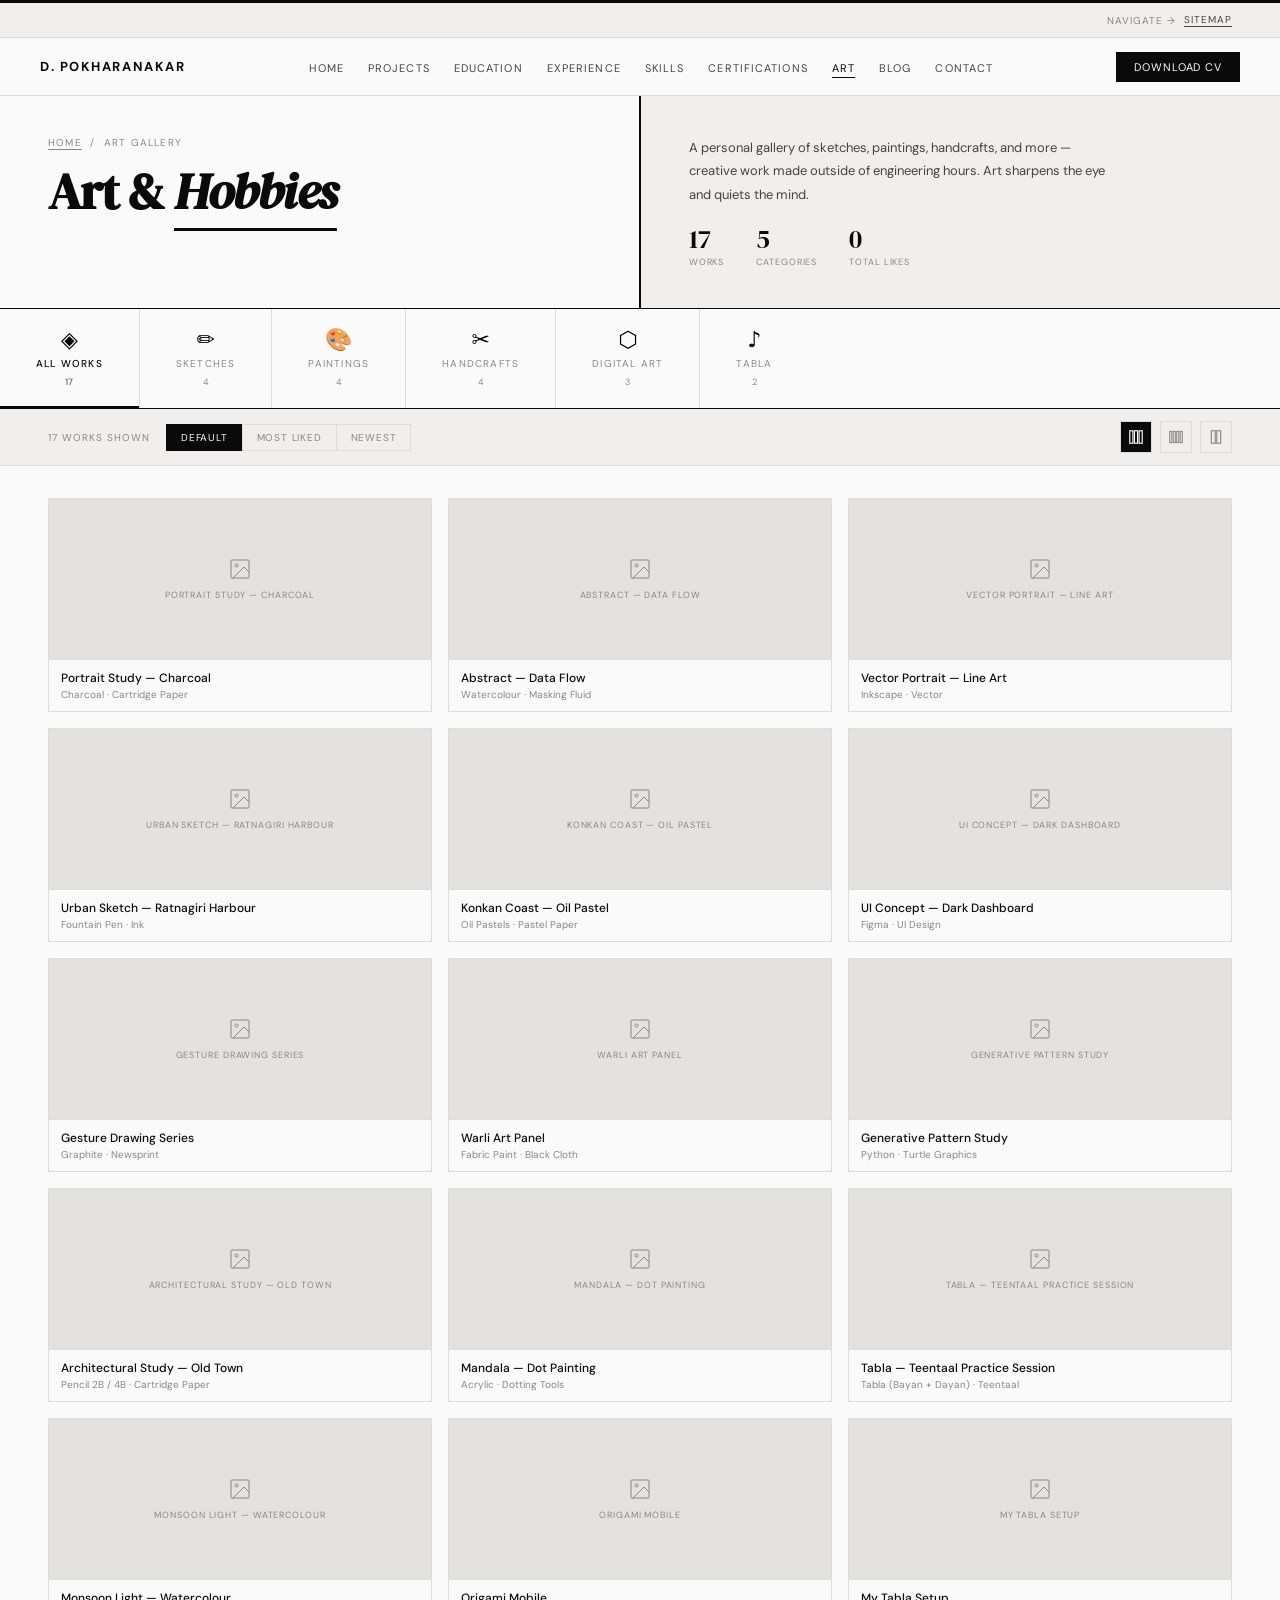
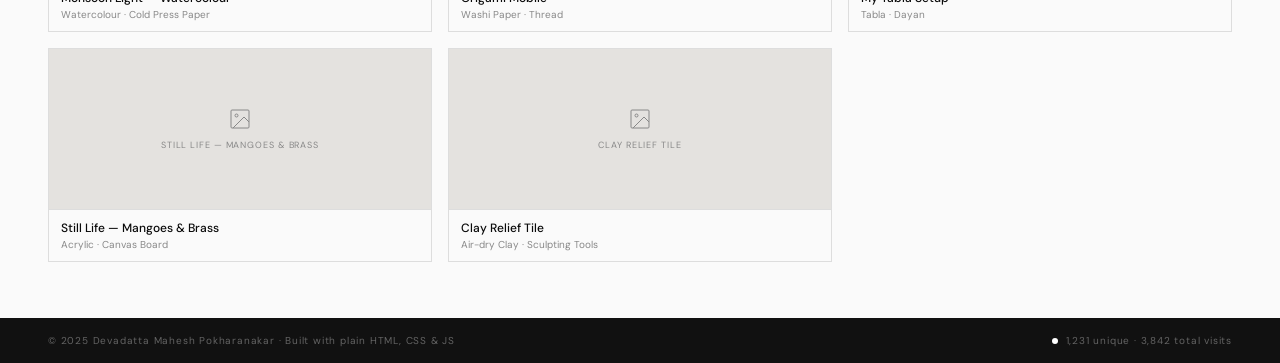
==== commit 3818282f: "Add sitemap and skills pages with dynamic content and styling" ====
--- a/art.html
+++ b/art.html
@@ -440,15 +440,6 @@
   .lb-no-comments { font-size:12px; color:var(--ink-light); font-style:italic; padding:8px 0; }
 
   /* ── FOOTER ── */
-  footer { background:var(--ink); padding:48px; display:grid; grid-template-columns:1.2fr 1fr; gap:48px; }
-  .footer-brand .footer-logo { font-family:var(--serif); font-size:22px; color:var(--paper); margin-bottom:10px; }
-  .footer-brand .footer-tagline { font-size:11px; color:rgba(255,255,255,0.5); line-height:1.7; margin-bottom:20px; }
-  .footer-brand .footer-email { font-size:11px; color:rgba(255,255,255,0.7); }
-  .footer-nav { display:grid; grid-template-columns:1fr 1fr; gap:32px; }
-  .footer-nav-title { font-size:9px; letter-spacing:0.14em; text-transform:uppercase; color:rgba(255,255,255,0.4); margin-bottom:16px; }
-  .footer-nav-links { list-style:none; display:flex; flex-direction:column; gap:8px; }
-  .footer-nav-links li a { font-size:12px; color:rgba(255,255,255,0.65); transition:color 0.15s; }
-  .footer-nav-links li a:hover { color:#fff; }
   .footer-bottom { background:#111; padding:16px 48px; display:flex; justify-content:space-between; align-items:center; }
   .footer-bottom span { font-size:10px; letter-spacing:0.08em; color:rgba(255,255,255,0.35); }
   .footer-visitor { font-size:10px; color:rgba(255,255,255,0.5); display:flex; align-items:center; gap:8px; }
@@ -473,13 +464,11 @@
     .lb-info { max-height:50vh; border-left:none; border-top:1px solid var(--rule); }
     .lb-arr.left  { left:4px; }
     .lb-arr.right { right:4px; }
-    footer { grid-template-columns:1fr; gap:32px; padding:36px 24px; }
     .footer-bottom { padding:14px 24px; flex-direction:column; gap:6px; text-align:center; }
     .sitemap-bar { padding:10px 24px; }
   }
   @media (max-width:540px) {
     .gallery-grid, .gallery-grid.cols-4 { column-count:1; }
-    .footer-nav { grid-template-columns:1fr; gap:24px; }
     .cat-tab-name { font-size:9px; }
     .ph-stats { gap:16px; }
   }
@@ -497,13 +486,15 @@
 <nav class="reveal reveal-1">
   <div class="nav-logo"><a href="index.html">D. Pokharanakar</a></div>
   <ul class="nav-links">
-    <li><a href="index.html#about">About</a></li>
+    <li><a href="index.html">Home</a></li>
     <li><a href="projects.html">Projects</a></li>
-    <li><a href="index.html#education">Education</a></li>
+    <li><a href="education.html">Education</a></li>
+    <li><a href="experience.html">Experience</a></li>
+    <li><a href="skills.html">Skills</a></li>
     <li><a href="certifications.html">Certifications</a></li>
     <li><a href="art.html" class="active">Art</a></li>
     <li><a href="blog.html">Blog</a></li>
-    <li><a href="index.html#contact">Contact</a></li>
+    <li><a href="contact.html">Contact</a></li>
   </ul>
   <a href="resume.pdf" download class="nav-cta">Download CV</a>
 </nav>
@@ -626,35 +617,6 @@
   </div>
 </div>
 
-<!-- FOOTER -->
-<footer>
-  <div class="footer-brand">
-    <div class="footer-logo">Devadatta<br>Pokharanakar</div>
-    <div class="footer-tagline">Data Scientist · Developer · Artist<br>MTech @ IIT Palakkad</div>
-    <div class="footer-email">dmpokharanakar@gmail.com</div>
-  </div>
-  <div class="footer-nav">
-    <div>
-      <div class="footer-nav-title">Navigate</div>
-      <ul class="footer-nav-links">
-        <li><a href="index.html#about">About</a></li>
-        <li><a href="index.html#education">Education</a></li>
-        <li><a href="index.html#skills">Skills</a></li>
-        <li><a href="index.html#contact">Contact</a></li>
-      </ul>
-    </div>
-    <div>
-      <div class="footer-nav-title">Pages</div>
-      <ul class="footer-nav-links">
-        <li><a href="index.html">Home</a></li>
-        <li><a href="projects.html">Projects</a></li>
-        <li><a href="certifications.html">Certifications</a></li>
-        <li><a href="blog.html">Blog</a></li>
-        <li><a href="sitemap.html">Sitemap</a></li>
-      </ul>
-    </div>
-  </div>
-</footer>
 <div class="footer-bottom">
   <span>© 2025 Devadatta Mahesh Pokharanakar · Built with plain HTML, CSS & JS</span>
   <div class="footer-visitor">
@@ -897,7 +859,7 @@
            <span>${esc(art.title)}</span>
          </div>`;
     return `
-    <div class="grid-item" onclick="openLb(${i})" style="animation-delay:${Math.min(i*0.05,0.5)}s">
+    <div class="grid-item" id="art-${art.id}" onclick="openLb(${i})" style="animation-delay:${Math.min(i*0.05,0.5)}s">
       ${imgHTML}
       <div class="gi-overlay">
         <div class="gi-overlay-title">${esc(art.title)}</div>
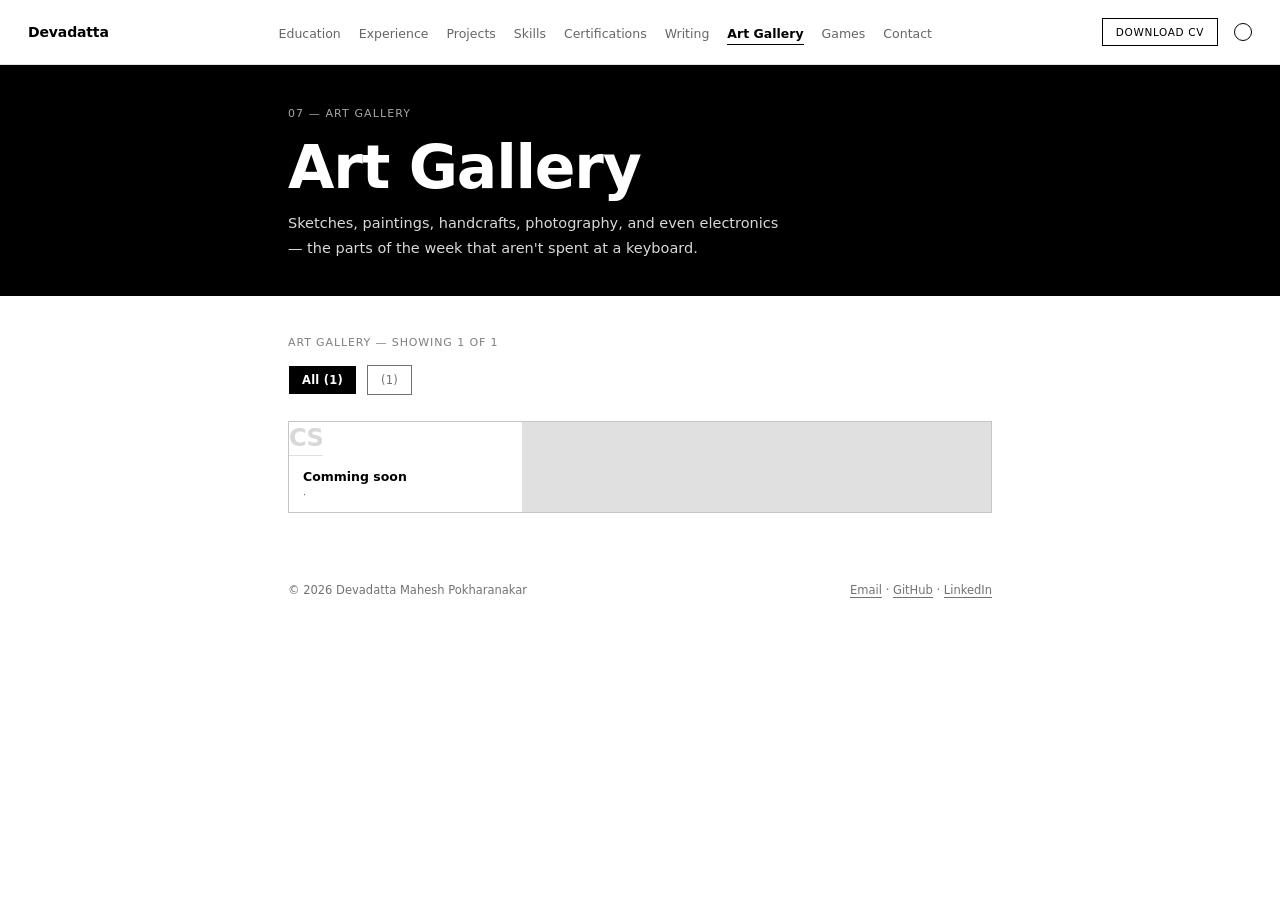
==== commit 8ce3aff0: "redesigned the portfolio" ====
--- a/art.html
+++ b/art.html
@@ -1,1074 +1,43 @@
-<!DOCTYPE html>
+<!doctype html>
 <html lang="en">
 <head>
-<meta charset="UTF-8"/>
-<meta name="viewport" content="width=device-width, initial-scale=1.0"/>
-<title>Art Gallery — Devadatta Pokharanakar</title>
-<meta name="description" content="Art gallery of Devadatta Pokharanakar — sketches, paintings, handcrafts, and Tabla."/>
-<link rel="preconnect" href="https://fonts.googleapis.com"/>
-<link rel="preconnect" href="https://fonts.gstatic.com" crossorigin/>
-<link href="https://fonts.googleapis.com/css2?family=DM+Serif+Display:ital@0;1&family=DM+Sans:ital,opsz,wght@0,9..40,300;0,9..40,400;0,9..40,500;0,9..40,700;1,9..40,300&display=swap" rel="stylesheet"/>
-<style>
-  *, *::before, *::after { box-sizing: border-box; margin: 0; padding: 0; }
+<meta charset="utf-8" />
+<meta name="viewport" content="width=device-width, initial-scale=1" />
+<title>Art Gallery</title>
+<link rel="stylesheet" href="css/style.css" />
+</head>
+<body data-page="art">
+  <div class="topbar" id="topbar"></div>
+  <header class="band" id="band"></header>
 
-  :root {
-    --ink:        #0A0A0A;
-    --ink-mid:    #444444;
-    --ink-light:  #888888;
-    --paper:      #FAFAFA;
-    --paper-mid:  #F0EFED;
-    --paper-dark: #E4E2DF;
-    --rule:       #0A0A0A;
-    --rule-light: #DDDDDD;
-    --serif:      'DM Serif Display', Georgia, serif;
-    --sans:       'DM Sans', system-ui, sans-serif;
-  }
+  <main class="wrap">
+    <section class="section">
+      <div class="section-label" id="countLabel">Art Gallery</div>
+      <div class="filters" id="filters"></div>
+      <div class="art-grid" id="artGrid"><div class="loading">Loading…</div></div>
+    </section>
+  </main>
 
-  html { scroll-behavior: smooth; }
-  body { font-family: var(--sans); background: var(--paper); color: var(--ink); overflow-x: hidden; cursor: crosshair; }
-  a { color: inherit; text-decoration: none; }
-  img { display: block; max-width: 100%; }
+  <footer class="site-footer" id="siteFooter"></footer>
 
-  @keyframes fadeUp    { from{opacity:0;transform:translateY(14px);}to{opacity:1;transform:translateY(0);} }
-  @keyframes fadeIn    { from{opacity:0;}to{opacity:1;} }
-  @keyframes scaleIn   { from{opacity:0;transform:scale(0.96);}to{opacity:1;transform:scale(1);} }
-  @keyframes pulse     { 0%,100%{opacity:1;}50%{opacity:0.3;} }
-  @keyframes heartPop  { 0%{transform:scale(1);}40%{transform:scale(1.45);}70%{transform:scale(0.9);}100%{transform:scale(1);} }
-  @keyframes gridIn    { from{opacity:0;transform:translateY(10px);}to{opacity:1;transform:translateY(0);} }
-
-  .reveal   { opacity:0; animation:fadeUp 0.55s cubic-bezier(0.22,1,0.36,1) forwards; }
-  .reveal-1 { animation-delay:0.05s; }
-  .reveal-2 { animation-delay:0.15s; }
-  .reveal-3 { animation-delay:0.25s; }
-
-  /* ── CHROME ── */
-  .top-rule { height:3px; background:var(--ink); }
-
-  .sitemap-bar { background:var(--paper-mid); border-bottom:0.5px solid var(--rule-light); padding:10px 48px; display:flex; align-items:center; justify-content:flex-end; gap:8px; }
-  .sitemap-bar span { font-size:10px; letter-spacing:0.1em; text-transform:uppercase; color:var(--ink-light); }
-  .sitemap-bar a { font-size:10px; letter-spacing:0.1em; text-transform:uppercase; color:var(--ink-mid); border-bottom:0.5px solid var(--ink-mid); }
-
-  nav { display:flex; align-items:center; justify-content:space-between; padding:0 40px; height:58px; border-bottom:0.5px solid var(--rule-light); position:sticky; top:0; background:var(--paper); z-index:200; }
-  .nav-logo { font-size:13px; font-weight:700; letter-spacing:0.12em; text-transform:uppercase; }
-  .nav-links { display:flex; gap:24px; list-style:none; }
-  .nav-links a { font-size:11px; letter-spacing:0.1em; text-transform:uppercase; color:var(--ink-mid); padding-bottom:2px; border-bottom:1.5px solid transparent; transition:color 0.15s; }
-  .nav-links a:hover, .nav-links a.active { color:var(--ink); border-bottom-color:var(--ink); }
-  .nav-cta { font-size:11px; letter-spacing:0.08em; text-transform:uppercase; background:var(--ink); color:var(--paper); padding:8px 18px; border:none; cursor:pointer; display:inline-block; transition:background 0.15s; }
-  .nav-cta:hover { background:var(--ink-mid); }
-
-  /* ── PAGE HEADER ── */
-  .page-header { display:grid; grid-template-columns:1fr 1.5px 1fr; border-bottom:1px solid var(--rule); min-height:160px; }
-  .ph-left { padding:40px 48px; display:flex; flex-direction:column; justify-content:space-between; }
-  .ph-breadcrumb { font-size:10px; letter-spacing:0.12em; text-transform:uppercase; color:var(--ink-light); margin-bottom:16px; }
-  .ph-breadcrumb a { border-bottom:0.5px solid var(--ink-light); }
-  .ph-title { font-family:var(--serif); font-size:clamp(32px,4vw,52px); line-height:1.04; letter-spacing:-0.02em; }
-  .ph-title em { font-style:italic; border-bottom:3px solid var(--ink); padding-bottom:2px; }
-  .ph-divider { background:var(--rule); }
-  .ph-right { padding:40px 48px; background:var(--paper-mid); display:flex; flex-direction:column; justify-content:space-between; }
-  .ph-desc { font-size:13px; color:var(--ink-mid); line-height:1.8; max-width:420px; margin-bottom:20px; }
-  .ph-stats { display:flex; gap:32px; }
-  .ph-stat .n { font-family:var(--serif); font-size:26px; color:var(--ink); line-height:1; }
-  .ph-stat .l { font-size:9px; letter-spacing:0.1em; text-transform:uppercase; color:var(--ink-light); margin-top:4px; }
-
-  /* ── CATEGORY TABS ── */
-  .cat-tabs {
-    display: flex;
-    border-bottom: 1px solid var(--rule);
-    overflow-x: auto;
-    scrollbar-width: none;
-    background: var(--paper);
-    position: sticky;
-    top: 58px;
-    z-index: 100;
-  }
-  .cat-tabs::-webkit-scrollbar { display:none; }
-
-  .cat-tab {
-    flex-shrink: 0;
-    display: flex;
-    flex-direction: column;
-    align-items: center;
-    justify-content: center;
-    gap: 6px;
-    padding: 20px 36px;
-    border-right: 0.5px solid var(--rule-light);
-    cursor: pointer;
-    transition: background 0.15s;
-    position: relative;
-    background: transparent;
-    border-top: none; border-bottom: none; border-left: none;
-    font-family: var(--sans);
-  }
-  .cat-tab:last-child { border-right: none; }
-  .cat-tab:hover { background: var(--paper-mid); }
-  .cat-tab.active { background: var(--paper); }
-  .cat-tab.active::after { content:''; position:absolute; bottom:-1px; left:0; right:0; height:3px; background:var(--ink); }
-
-  .cat-tab-icon { font-size:22px; line-height:1; }
-  .cat-tab-name { font-size:10px; letter-spacing:0.12em; text-transform:uppercase; color:var(--ink-light); transition:color 0.15s; }
-  .cat-tab-count { font-size:9px; color:var(--ink-light); }
-  .cat-tab.active .cat-tab-name { color:var(--ink); font-weight:500; }
-  .cat-tab.active .cat-tab-count { color:var(--ink-mid); }
-
-  /* ── SORT / VIEW BAR ── */
-  .gallery-toolbar {
-    display: flex;
-    align-items: center;
-    justify-content: space-between;
-    padding: 12px 48px;
-    border-bottom: 0.5px solid var(--rule-light);
-    background: var(--paper-mid);
-    flex-wrap: wrap;
-    gap: 10px;
-  }
-
-  .gt-left { display:flex; align-items:center; gap:16px; }
-  .gt-count { font-size:10px; letter-spacing:0.1em; text-transform:uppercase; color:var(--ink-light); }
-
-  .gt-sort { display:flex; gap:0; }
-  .gt-sort-btn { font-family:var(--sans); font-size:10px; letter-spacing:0.08em; text-transform:uppercase; padding:6px 14px; background:transparent; color:var(--ink-light); border:0.5px solid var(--rule-light); border-right:none; cursor:pointer; transition:background 0.15s,color 0.15s; }
-  .gt-sort-btn:last-child { border-right:0.5px solid var(--rule-light); }
-  .gt-sort-btn:hover { background:var(--paper-dark); color:var(--ink); }
-  .gt-sort-btn.active { background:var(--ink); color:var(--paper); border-color:var(--ink); }
-
-  .gt-right { display:flex; align-items:center; gap:8px; }
-  .gt-view-btn { width:32px; height:32px; border:0.5px solid var(--rule-light); background:transparent; cursor:pointer; display:flex; align-items:center; justify-content:center; transition:background 0.15s; }
-  .gt-view-btn:hover, .gt-view-btn.active { background:var(--ink); }
-  .gt-view-btn:hover svg, .gt-view-btn.active svg { stroke:var(--paper); }
-  .gt-view-btn svg { width:14px; height:14px; stroke:var(--ink-light); fill:none; stroke-width:1.5; transition:stroke 0.15s; }
-
-  /* ── GALLERY GRID ── */
-  #gallery-section { padding:0 48px 56px; min-height:400px; }
-
-  .gallery-grid {
-    column-count: 3;
-    column-gap: 16px;
-    margin-top: 32px;
-  }
-
-  .gallery-grid.cols-4 { column-count: 4; column-gap: 12px; }
-  .gallery-grid.cols-2 { column-count: 2; column-gap: 20px; }
-
-  .grid-item {
-    break-inside: avoid;
-    margin-bottom: 16px;
-    cursor: pointer;
-    position: relative;
-    overflow: hidden;
-    border: 1px solid var(--rule-light);
-    background: var(--paper-dark);
-    animation: gridIn 0.4s cubic-bezier(0.22,1,0.36,1) both;
-  }
-  .grid-item:hover .gi-overlay { opacity: 1; }
-  .grid-item:hover .gi-img { transform: scale(1.04); }
-
-  .gi-img {
-    width: 100%;
-    display: block;
-    transition: transform 0.35s ease;
-  }
-
-  /* Placeholder when no image */
-  .gi-placeholder {
-    width: 100%;
-    display: flex;
-    flex-direction: column;
-    align-items: center;
-    justify-content: center;
-    gap: 8px;
-    background: var(--paper-dark);
-    padding: 32px 16px;
-    min-height: 160px;
-  }
-  .gi-placeholder svg { width:24px; height:24px; stroke:var(--ink-light); fill:none; stroke-width:1; }
-  .gi-placeholder span { font-size:9px; letter-spacing:0.1em; text-transform:uppercase; color:var(--ink-light); text-align:center; }
-
-  .gi-overlay {
-    position: absolute;
-    inset: 0;
-    background: rgba(10,10,10,0.72);
-    opacity: 0;
-    transition: opacity 0.25s ease;
-    display: flex;
-    flex-direction: column;
-    justify-content: flex-end;
-    padding: 16px;
-  }
-
-  .gi-overlay-title {
-    font-family: var(--serif);
-    font-size: 15px;
-    color: #fff;
-    line-height: 1.2;
-    margin-bottom: 6px;
-  }
-
-  .gi-overlay-meta {
-    display: flex;
-    align-items: center;
-    gap: 12px;
-  }
-
-  .gi-overlay-cat {
-    font-size: 9px;
-    letter-spacing: 0.1em;
-    text-transform: uppercase;
-    color: rgba(255,255,255,0.6);
-  }
-
-  .gi-overlay-likes {
-    display: flex;
-    align-items: center;
-    gap: 4px;
-    font-size: 11px;
-    color: rgba(255,255,255,0.7);
-  }
-  .gi-overlay-likes svg { width:11px; height:11px; stroke:currentColor; fill:none; stroke-width:1.5; }
-
-  /* Caption strip below image */
-  .gi-caption {
-    padding: 10px 12px;
-    border-top: 0.5px solid var(--rule-light);
-    background: var(--paper);
-  }
-  .gi-caption-title { font-size:12px; font-weight:500; color:var(--ink); margin-bottom:2px; }
-  .gi-caption-sub { font-size:10px; color:var(--ink-light); }
-
-  /* Empty state */
-  .gallery-empty { display:none; padding:80px 0; text-align:center; }
-  .gallery-empty p { font-family:var(--serif); font-size:22px; color:var(--ink-light); }
-
-  /* ── LIGHTBOX MODAL ── */
-  .lightbox {
-    position: fixed;
-    inset: 0;
-    background: rgba(10,10,10,0.9);
-    z-index: 1000;
-    display: none;
-    align-items: center;
-    justify-content: center;
-    padding: 0;
-  }
-  .lightbox.open { display: flex; }
-
-  /* Navigation arrows (outside card) */
-  .lb-arr {
-    position: fixed;
-    top: 50%;
-    transform: translateY(-50%);
-    width: 48px; height: 48px;
-    background: rgba(250,250,250,0.08);
-    border: 0.5px solid rgba(255,255,255,0.15);
-    color: #fff;
-    font-size: 20px;
-    display: flex; align-items: center; justify-content: center;
-    cursor: pointer;
-    z-index: 1010;
-    transition: background 0.15s;
-    user-select: none;
-  }
-  .lb-arr:hover { background: rgba(250,250,250,0.18); }
-  .lb-arr.left  { left:  16px; }
-  .lb-arr.right { right: 16px; }
-  .lb-arr:disabled { opacity:0.2; pointer-events:none; }
-  .lb-arr svg { width:20px; height:20px; stroke:currentColor; fill:none; stroke-width:2; }
-
-  .lb-close-btn {
-    position: fixed;
-    top: 16px; right: 16px;
-    width: 40px; height: 40px;
-    background: rgba(250,250,250,0.08);
-    border: 0.5px solid rgba(255,255,255,0.15);
-    color: #fff;
-    font-size: 16px;
-    display: flex; align-items: center; justify-content: center;
-    cursor: pointer;
-    z-index: 1010;
-    transition: background 0.15s;
-  }
-  .lb-close-btn:hover { background: rgba(250,250,250,0.2); }
-
-  .lb-pos-indicator {
-    position: fixed;
-    bottom: 20px; left: 50%;
-    transform: translateX(-50%);
-    font-size: 10px;
-    letter-spacing: 0.12em;
-    text-transform: uppercase;
-    color: rgba(255,255,255,0.45);
-    z-index: 1010;
-    background: rgba(10,10,10,0.5);
-    padding: 5px 14px;
-  }
-
-  /* The card itself */
-  .lb-card {
-    background: var(--paper);
-    width: min(900px, calc(100vw - 120px));
-    max-height: calc(100vh - 40px);
-    display: grid;
-    grid-template-columns: 1fr 340px;
-    overflow: hidden;
-    animation: scaleIn 0.25s ease;
-    border: 1px solid var(--rule);
-  }
-
-  /* Image panel */
-  .lb-img-panel {
-    background: var(--ink);
-    display: flex;
-    align-items: center;
-    justify-content: center;
-    overflow: hidden;
-    min-height: 380px;
-    position: relative;
-  }
-
-  .lb-img-panel img {
-    width: 100%;
-    height: 100%;
-    object-fit: contain;
-    display: block;
-    max-height: calc(100vh - 40px);
-  }
-
-  .lb-img-placeholder {
-    display: flex;
-    flex-direction: column;
-    align-items: center;
-    justify-content: center;
-    gap: 14px;
-    width: 100%;
-    height: 100%;
-    min-height: 320px;
-  }
-  .lb-img-placeholder svg { width:36px; height:36px; stroke:rgba(255,255,255,0.3); fill:none; stroke-width:1; }
-  .lb-img-placeholder span { font-size:10px; letter-spacing:0.1em; text-transform:uppercase; color:rgba(255,255,255,0.3); }
-
-  /* Info panel */
-  .lb-info {
-    display: flex;
-    flex-direction: column;
-    overflow-y: auto;
-    max-height: calc(100vh - 40px);
-    border-left: 1px solid var(--rule);
-  }
-
-  .lb-info-top { padding:28px 24px 20px; border-bottom:0.5px solid var(--rule-light); }
-
-  .lb-cat { font-size:9px; letter-spacing:0.14em; text-transform:uppercase; color:var(--ink-light); margin-bottom:10px; display:flex; align-items:center; gap:8px; }
-  .lb-cat-dot { width:6px; height:6px; background:var(--ink); border-radius:50%; }
-
-  .lb-title { font-family:var(--serif); font-size:20px; color:var(--ink); line-height:1.2; margin-bottom:8px; }
-
-  .lb-desc { font-size:12.5px; color:var(--ink-mid); line-height:1.75; }
-
-  /* Tools/medium section */
-  .lb-tools-section { padding:18px 24px; border-bottom:0.5px solid var(--rule-light); }
-  .lb-section-label { font-size:9px; letter-spacing:0.14em; text-transform:uppercase; color:var(--ink-light); margin-bottom:10px; }
-  .lb-tool-tags { display:flex; gap:6px; flex-wrap:wrap; }
-  .lb-tool-tag { font-size:9px; letter-spacing:0.08em; text-transform:uppercase; border:0.5px solid var(--rule-light); color:var(--ink-mid); padding:4px 10px; transition:background 0.15s,color 0.15s; }
-  .lb-tool-tag:hover { background:var(--ink); color:var(--paper); border-color:var(--ink); }
-
-  /* Likes section */
-  .lb-engage-section { padding:18px 24px; border-bottom:0.5px solid var(--rule-light); display:flex; align-items:center; justify-content:space-between; }
-
-  .lb-like-widget { display:flex; align-items:center; gap:12px; }
-  .lb-like-btn {
-    width:40px; height:40px;
-    border:1.5px solid var(--rule);
-    background:transparent;
-    cursor:pointer;
-    display:flex; align-items:center; justify-content:center;
-    transition:background 0.2s, border-color 0.2s;
-  }
-  .lb-like-btn:hover { background:var(--paper-dark); }
-  .lb-like-btn.liked { background:var(--ink); border-color:var(--ink); }
-  .lb-like-btn.liked .lb-like-icon { stroke:var(--paper); fill:var(--paper); }
-  .lb-like-btn.popping { animation:heartPop 0.4s ease; }
-  .lb-like-icon { width:18px; height:18px; stroke:var(--ink); fill:none; stroke-width:1.5; transition:stroke 0.2s,fill 0.2s; }
-
-  .lb-like-info .lb-like-count { font-family:var(--serif); font-size:20px; color:var(--ink); line-height:1; }
-  .lb-like-info .lb-like-label { font-size:9px; letter-spacing:0.1em; text-transform:uppercase; color:var(--ink-light); }
-
-  /* Comments toggle */
-  .lb-comments-toggle {
-    display:flex; align-items:center; gap:8px;
-    font-size:10px; letter-spacing:0.1em; text-transform:uppercase; color:var(--ink-mid);
-    background:none; border:none; cursor:pointer;
-    padding:0; transition:color 0.15s;
-  }
-  .lb-comments-toggle:hover { color:var(--ink); }
-  .lb-comments-toggle svg { width:14px; height:14px; stroke:currentColor; fill:none; stroke-width:1.5; }
-
-  /* Comments panel (collapsible) */
-  .lb-comments-section {
-    flex: 1;
-    display: flex;
-    flex-direction: column;
-    border-top: 0.5px solid var(--rule-light);
-    overflow: hidden;
-    max-height: 0;
-    transition: max-height 0.35s ease;
-  }
-  .lb-comments-section.open { max-height: 600px; }
-
-  .lb-comments-inner { padding:16px 24px; display:flex; flex-direction:column; gap:0; overflow-y:auto; flex:1; }
-  .lb-comment-form-label { font-size:9px; letter-spacing:0.14em; text-transform:uppercase; color:var(--ink-light); margin-bottom:12px; }
-
-  .lb-cf-input {
-    width:100%; font-family:var(--sans); font-size:12px; color:var(--ink); background:transparent;
-    border:none; border-bottom:1px solid var(--rule); padding:8px 0; outline:none; resize:none; transition:border-color 0.15s; margin-bottom:10px;
-  }
-  .lb-cf-input:focus { border-bottom-color:var(--ink); }
-  .lb-cf-input::placeholder { color:var(--ink-light); }
-  .lb-cf-textarea { width:100%; font-family:var(--sans); font-size:12px; color:var(--ink); background:transparent; border:none; border-bottom:1px solid var(--rule); padding:8px 0; outline:none; resize:none; height:56px; transition:border-color 0.15s; margin-bottom:12px; }
-  .lb-cf-textarea:focus { border-bottom-color:var(--ink); }
-  .lb-cf-textarea::placeholder { color:var(--ink-light); }
-
-  .lb-cf-submit { font-family:var(--sans); font-size:10px; letter-spacing:0.1em; text-transform:uppercase; background:var(--ink); color:var(--paper); padding:9px 20px; border:1.5px solid var(--ink); cursor:pointer; transition:all 0.15s; width:100%; margin-bottom:16px; }
-  .lb-cf-submit:hover { background:transparent; color:var(--ink); }
-
-  .lb-comment-list { display:flex; flex-direction:column; gap:0; }
-  .lb-comment-item { padding:12px 0; border-bottom:0.5px solid var(--rule-light); }
-  .lb-comment-item:last-child { border-bottom:none; }
-  .lb-ci-header { display:flex; justify-content:space-between; align-items:baseline; margin-bottom:5px; gap:8px; }
-  .lb-ci-name { font-size:12px; font-weight:500; color:var(--ink); }
-  .lb-ci-date { font-size:10px; color:var(--ink-light); white-space:nowrap; }
-  .lb-ci-text { font-size:12px; color:var(--ink-mid); line-height:1.6; }
-
-  .lb-no-comments { font-size:12px; color:var(--ink-light); font-style:italic; padding:8px 0; }
-
-  /* ── FOOTER ── */
-  .footer-bottom { background:#111; padding:16px 48px; display:flex; justify-content:space-between; align-items:center; }
-  .footer-bottom span { font-size:10px; letter-spacing:0.08em; color:rgba(255,255,255,0.35); }
-  .footer-visitor { font-size:10px; color:rgba(255,255,255,0.5); display:flex; align-items:center; gap:8px; }
-  .fdot { width:6px; height:6px; border-radius:50%; background:#fff; animation:pulse 2s infinite; }
-
-  /* ── RESPONSIVE ── */
-  @media (max-width:960px) {
-    nav { padding:0 20px; }
-    .nav-links { display:none; }
-    .page-header { grid-template-columns:1fr; }
-    .ph-divider { display:none; }
-    .ph-left, .ph-right { padding:28px 24px; }
-    .cat-tab { padding:16px 20px; }
-    .cat-tab-icon { font-size:18px; }
-    #gallery-section { padding:0 24px 40px; }
-    .gallery-grid { column-count:2; }
-    .gallery-grid.cols-4 { column-count:2; }
-    .gallery-grid.cols-2 { column-count:1; }
-    .gallery-toolbar { padding:12px 24px; }
-    .lb-card { grid-template-columns:1fr; width:min(560px, calc(100vw - 24px)); }
-    .lb-img-panel { min-height:240px; max-height:50vh; }
-    .lb-info { max-height:50vh; border-left:none; border-top:1px solid var(--rule); }
-    .lb-arr.left  { left:4px; }
-    .lb-arr.right { right:4px; }
-    .footer-bottom { padding:14px 24px; flex-direction:column; gap:6px; text-align:center; }
-    .sitemap-bar { padding:10px 24px; }
-  }
-  @media (max-width:540px) {
-    .gallery-grid, .gallery-grid.cols-4 { column-count:1; }
-    .cat-tab-name { font-size:9px; }
-    .ph-stats { gap:16px; }
-  }
-</style>
-</head>
-<body>
-
-<div class="top-rule"></div>
-<div class="sitemap-bar">
-  <span>Navigate →</span>
-  <a href="sitemap.html">Sitemap</a>
-</div>
-
-<!-- NAVBAR -->
-<nav class="reveal reveal-1">
-  <div class="nav-logo"><a href="index.html">D. Pokharanakar</a></div>
-  <ul class="nav-links">
-    <li><a href="index.html">Home</a></li>
-    <li><a href="projects.html">Projects</a></li>
-    <li><a href="education.html">Education</a></li>
-    <li><a href="experience.html">Experience</a></li>
-    <li><a href="skills.html">Skills</a></li>
-    <li><a href="certifications.html">Certifications</a></li>
-    <li><a href="art.html" class="active">Art</a></li>
-    <li><a href="blog.html">Blog</a></li>
-    <li><a href="contact.html">Contact</a></li>
-  </ul>
-  <a href="resume.pdf" download class="nav-cta">Download CV</a>
-</nav>
-
-<!-- PAGE HEADER -->
-<div class="page-header">
-  <div class="ph-left reveal reveal-2">
-    <div>
-      <div class="ph-breadcrumb"><a href="index.html">Home</a> &nbsp;/&nbsp; Art Gallery</div>
-      <h1 class="ph-title">Art &amp; <em>Hobbies</em></h1>
+  <div class="lightbox" id="lightbox">
+    <div class="lightbox-top">
+      <span id="lbCounter"></span>
+      <button id="lbClose" aria-label="Close">&times;</button>
+    </div>
+    <div class="lightbox-body">
+      <button class="lightbox-nav prev" id="lbPrev" aria-label="Previous">&lsaquo;</button>
+      <div class="stage" id="lbStage"></div>
+      <button class="lightbox-nav next" id="lbNext" aria-label="Next">&rsaquo;</button>
+    </div>
+    <div class="lightbox-caption">
+      <h3 id="lbTitle"></h3>
+      <p id="lbDesc"></p>
+      <div class="tools" id="lbTools"></div>
     </div>
   </div>
-  <div class="ph-divider"></div>
-  <div class="ph-right reveal reveal-3">
-    <p class="ph-desc">A personal gallery of sketches, paintings, handcrafts, and more — creative work made outside of engineering hours. Art sharpens the eye and quiets the mind.</p>
-    <div class="ph-stats">
-      <div class="ph-stat"><div class="n" id="stat-total">0</div><div class="l">Works</div></div>
-      <div class="ph-stat"><div class="n" id="stat-cats">5</div><div class="l">Categories</div></div>
-      <div class="ph-stat"><div class="n" id="stat-likes">0</div><div class="l">Total likes</div></div>
-    </div>
-  </div>
-</div>
 
-<!-- CATEGORY TABS -->
-<div class="cat-tabs reveal reveal-2" id="cat-tabs">
-  <!-- Injected by JS -->
-</div>
-
-<!-- TOOLBAR -->
-<div class="gallery-toolbar reveal reveal-2">
-  <div class="gt-left">
-    <span class="gt-count" id="gt-count">Loading…</span>
-    <div class="gt-sort">
-      <button class="gt-sort-btn active" onclick="setSort('default',this)">Default</button>
-      <button class="gt-sort-btn" onclick="setSort('liked',this)">Most liked</button>
-      <button class="gt-sort-btn" onclick="setSort('newest',this)">Newest</button>
-    </div>
-  </div>
-  <div class="gt-right">
-    <button class="gt-view-btn active" id="btn-cols3" onclick="setCols(3,this)" title="3 columns">
-      <svg viewBox="0 0 18 18"><rect x="1" y="1" width="4" height="16"/><rect x="7" y="1" width="4" height="16"/><rect x="13" y="1" width="4" height="16"/></svg>
-    </button>
-    <button class="gt-view-btn" id="btn-cols4" onclick="setCols(4,this)" title="4 columns">
-      <svg viewBox="0 0 20 18"><rect x="1" y="1" width="3" height="16"/><rect x="6" y="1" width="3" height="16"/><rect x="11" y="1" width="3" height="16"/><rect x="16" y="1" width="3" height="16"/></svg>
-    </button>
-    <button class="gt-view-btn" id="btn-cols2" onclick="setCols(2,this)" title="2 columns">
-      <svg viewBox="0 0 14 18"><rect x="1" y="1" width="5" height="16"/><rect x="8" y="1" width="5" height="16"/></svg>
-    </button>
-  </div>
-</div>
-
-<!-- GALLERY -->
-<div id="gallery-section">
-  <div class="gallery-grid" id="gallery-grid"></div>
-  <div class="gallery-empty" id="gallery-empty">
-    <p>Nothing here yet — check back soon.</p>
-  </div>
-</div>
-
-<!-- ═══════════ LIGHTBOX ═══════════ -->
-<div class="lightbox" id="lightbox" onclick="handleLbBgClick(event)">
-  <button class="lb-close-btn" onclick="closeLb()">✕</button>
-
-  <button class="lb-arr left"  id="lb-prev" onclick="lbNav(-1)">
-    <svg viewBox="0 0 24 24"><polyline points="15 18 9 12 15 6"/></svg>
-  </button>
-  <button class="lb-arr right" id="lb-next" onclick="lbNav(1)">
-    <svg viewBox="0 0 24 24"><polyline points="9 18 15 12 9 6"/></svg>
-  </button>
-
-  <div class="lb-pos-indicator" id="lb-pos"></div>
-
-  <div class="lb-card">
-    <!-- Image -->
-    <div class="lb-img-panel" id="lb-img-panel"></div>
-
-    <!-- Info -->
-    <div class="lb-info">
-      <div class="lb-info-top">
-        <div class="lb-cat"><span class="lb-cat-dot"></span><span id="lb-cat"></span></div>
-        <h2 class="lb-title"  id="lb-title"></h2>
-        <p  class="lb-desc"   id="lb-desc"></p>
-      </div>
-
-      <div class="lb-tools-section">
-        <div class="lb-section-label">Artform &amp; tools</div>
-        <div class="lb-tool-tags" id="lb-tools"></div>
-      </div>
-
-      <div class="lb-engage-section">
-        <div class="lb-like-widget">
-          <button class="lb-like-btn" id="lb-like-btn" onclick="toggleArtLike()">
-            <svg class="lb-like-icon" viewBox="0 0 24 24">
-              <path d="M20.84 4.61a5.5 5.5 0 00-7.78 0L12 5.67l-1.06-1.06a5.5 5.5 0 00-7.78 7.78l1.06 1.06L12 21.23l7.78-7.78 1.06-1.06a5.5 5.5 0 000-7.78z"/>
-            </svg>
-          </button>
-          <div class="lb-like-info">
-            <div class="lb-like-count" id="lb-like-count">0</div>
-            <div class="lb-like-label">Likes</div>
-          </div>
-        </div>
-        <button class="lb-comments-toggle" onclick="toggleLbComments()">
-          <svg viewBox="0 0 24 24"><path d="M21 15a2 2 0 01-2 2H7l-4 4V5a2 2 0 012-2h14a2 2 0 012 2z"/></svg>
-          <span id="lb-comment-toggle-label">Comments</span>
-        </button>
-      </div>
-
-      <!-- Comments -->
-      <div class="lb-comments-section" id="lb-comments-section">
-        <div class="lb-comments-inner">
-          <div class="lb-comment-form-label">Add a comment</div>
-          <input  class="lb-cf-input"    id="lb-cf-name"  type="text"  placeholder="Your name *"/>
-          <textarea class="lb-cf-textarea" id="lb-cf-text"  placeholder="Your comment..."></textarea>
-          <button class="lb-cf-submit" onclick="submitArtComment()">Post Comment</button>
-          <div class="lb-comment-list" id="lb-comment-list"></div>
-          <p class="lb-no-comments" id="lb-no-comments">No comments yet — be the first!</p>
-        </div>
-      </div>
-    </div>
-  </div>
-</div>
-
-<div class="footer-bottom">
-  <span>© 2025 Devadatta Mahesh Pokharanakar · Built with plain HTML, CSS & JS</span>
-  <div class="footer-visitor">
-    <div class="fdot"></div>
-    <span id="footer-visitor-display">Loading…</span>
-  </div>
-</div>
-
-<!-- ══════════════════════════════════════
-     DATA + LOGIC
-══════════════════════════════════════ -->
-<script>
-/* ═══════════════════════════════════
-   ART DATA
-   To add a piece:
-   - img: path to your image file (e.g. "art/sketch-1.jpg")
-   - Leave img:"" to show a labelled placeholder
-   - tools: artform / tools used
-   - date: "YYYY-MM-DD" for sorting
-═══════════════════════════════════ */
-const CATEGORIES = [
-  { id:'all',       label:'All Works',  icon:'◈' },
-  { id:'sketch',    label:'Sketches',   icon:'✏' },
-  { id:'painting',  label:'Paintings',  icon:'🎨' },
-  { id:'handcraft', label:'Handcrafts', icon:'✂' },
-  { id:'digital',   label:'Digital Art',icon:'⬡' },
-  { id:'tabla',     label:'Tabla',      icon:'♪' },
-];
-
-const ARTWORKS = [
-  /* ── SKETCHES ── */
-  {
-    id:1, cat:'sketch',
-    title:'Portrait Study — Charcoal',
-    desc:'A study in light and shadow using compressed charcoal on textured cartridge paper. Focus on capturing expression through minimal strokes.',
-    tools:['Charcoal','Cartridge Paper','Blending Stump'],
-    date:'2025-01-10', img:''
-  },
-  {
-    id:2, cat:'sketch',
-    title:'Urban Sketch — Ratnagiri Harbour',
-    desc:'Quick 30-minute ink sketch of the fishing harbour at golden hour. Drawn on-location with a fountain pen.',
-    tools:['Fountain Pen','Ink','Sketchbook'],
-    date:'2024-11-20', img:''
-  },
-  {
-    id:3, cat:'sketch',
-    title:'Gesture Drawing Series',
-    desc:'Five-minute gesture drawings from a life drawing session — focus on flow and proportion over detail.',
-    tools:['Graphite','Newsprint'],
-    date:'2024-09-05', img:''
-  },
-  {
-    id:4, cat:'sketch',
-    title:'Architectural Study — Old Town',
-    desc:'Detailed pencil study of colonial-era architecture with attention to perspective and texture.',
-    tools:['Pencil 2B / 4B','Cartridge Paper'],
-    date:'2024-07-14', img:''
-  },
-  /* ── PAINTINGS ── */
-  {
-    id:5, cat:'painting',
-    title:'Monsoon Light — Watercolour',
-    desc:'Watercolour study capturing the diffused light and wet-road reflections during a heavy Ratnagiri monsoon.',
-    tools:['Watercolour','Cold Press Paper','Round Brushes'],
-    date:'2024-08-18', img:''
-  },
-  {
-    id:6, cat:'painting',
-    title:'Still Life — Mangoes & Brass',
-    desc:'A classical still-life arrangement combining warm mangoes against a cool brass vessel. Painted over two sessions.',
-    tools:['Acrylic','Canvas Board','Palette Knife'],
-    date:'2024-06-03', img:''
-  },
-  {
-    id:7, cat:'painting',
-    title:'Abstract — Data Flow',
-    desc:'Abstract interpretation of neural network data propagation — layers of translucent colour washing over each other.',
-    tools:['Watercolour','Masking Fluid','Hot Press Paper'],
-    date:'2025-02-12', img:''
-  },
-  {
-    id:8, cat:'painting',
-    title:'Konkan Coast — Oil Pastel',
-    desc:'Landscape of the Konkan coastline at dusk using oil pastels, built up in thick impasto strokes.',
-    tools:['Oil Pastels','Pastel Paper'],
-    date:'2024-04-22', img:''
-  },
-  /* ── HANDCRAFTS ── */
-  {
-    id:9, cat:'handcraft',
-    title:'Warli Art Panel',
-    desc:'Traditional Warli tribal art on black cloth using white paint — depicting a harvest festival scene.',
-    tools:['Fabric Paint','Black Cloth','Thin Brushes'],
-    date:'2024-12-01', img:''
-  },
-  {
-    id:10, cat:'handcraft',
-    title:'Mandala — Dot Painting',
-    desc:'Intricate mandala created using dot-painting technique on a 12-inch circular canvas. 400+ individual dots.',
-    tools:['Acrylic','Dotting Tools','Canvas'],
-    date:'2024-10-08', img:''
-  },
-  {
-    id:11, cat:'handcraft',
-    title:'Origami Mobile',
-    desc:'A hanging mobile of 50 folded cranes — a traditional Japanese Senbazuru, symbolising patience and dedication.',
-    tools:['Washi Paper','Thread','Patience'],
-    date:'2024-05-17', img:''
-  },
-  {
-    id:12, cat:'handcraft',
-    title:'Clay Relief Tile',
-    desc:'Hand-moulded relief tile depicting a Ganesh motif, sun-dried and finished with terracotta wash.',
-    tools:['Air-dry Clay','Sculpting Tools','Terracotta Paint'],
-    date:'2023-12-25', img:''
-  },
-  /* ── DIGITAL ── */
-  {
-    id:13, cat:'digital',
-    title:'Vector Portrait — Line Art',
-    desc:'Minimal vector portrait using clean line-work in Inkscape. Inspired by mid-century book illustration style.',
-    tools:['Inkscape','Vector','Line Art'],
-    date:'2025-01-28', img:''
-  },
-  {
-    id:14, cat:'digital',
-    title:'UI Concept — Dark Dashboard',
-    desc:'Personal UI exploration — a dark-mode analytics dashboard concept created in Figma during the Figma Bootcamp.',
-    tools:['Figma','UI Design','Dark Mode'],
-    date:'2024-10-20', img:''
-  },
-  {
-    id:15, cat:'digital',
-    title:'Generative Pattern Study',
-    desc:'Algorithmic art generated with a Python script using Turtle graphics — iterative geometric recursion.',
-    tools:['Python','Turtle Graphics','Algorithmic Art'],
-    date:'2024-08-30', img:''
-  },
-  /* ── TABLA ── */
-  {
-    id:16, cat:'tabla',
-    title:'Tabla — Teentaal Practice Session',
-    desc:'A recording of a Teentaal (16 beat) practice session exploring kaida and tukra variations. Learned under self-study from classical recordings.',
-    tools:['Tabla (Bayan + Dayan)','Teentaal','Classical'],
-    date:'2025-03-01', img:''
-  },
-  {
-    id:17, cat:'tabla',
-    title:'My Tabla Setup',
-    desc:'My personal tabla pair — a wooden dayan and metal bayan, tuned to Sa. These have been my companions for several years.',
-    tools:['Tabla','Dayan','Bayan','Syahi'],
-    date:'2024-07-07', img:''
-  },
-];
-
-/* ═══════════════════════
-   STATE
-═══════════════════════ */
-let currentCat  = 'all';
-let currentSort = 'default';
-let currentCols = 3;
-let filteredIds = [];   // ordered list of artwork IDs currently visible
-let lbIndex     = 0;    // index into filteredIds
-let lbCommentsOpen = false;
-
-function esc(s){ return String(s).replace(/&/g,'&amp;').replace(/</g,'&lt;').replace(/>/g,'&gt;').replace(/"/g,'&quot;'); }
-
-/* ── localStorage helpers ── */
-function getArtLikes()    { try{return JSON.parse(localStorage.getItem('dp_art_likes')||'{}')}catch(e){return{}} }
-function getArtComments() { try{return JSON.parse(localStorage.getItem('dp_art_comments')||'{}')}catch(e){return{}} }
-function setArtLikes(v)   { try{localStorage.setItem('dp_art_likes',JSON.stringify(v))}catch(e){} }
-function setArtComments(v){ try{localStorage.setItem('dp_art_comments',JSON.stringify(v))}catch(e){} }
-
-function artLikeCount(id){ const l=getArtLikes(); return (l[id]&&l[id].count)||0; }
-function artIsLiked(id)  { const l=getArtLikes(); return !!(l[id]&&l[id].liked); }
-function artCommentCount(id){ const c=getArtComments(); return (c[id]||[]).length; }
-
-/* ═══════════════════════
-   CATEGORY TABS
-═══════════════════════ */
-function buildTabs() {
-  const wrap = document.getElementById('cat-tabs');
-  wrap.innerHTML = CATEGORIES.map(cat => {
-    const cnt = cat.id==='all'
-      ? ARTWORKS.length
-      : ARTWORKS.filter(a=>a.cat===cat.id).length;
-    return `<button class="cat-tab ${cat.id==='all'?'active':''}"
-      onclick="selectCat('${cat.id}',this)">
-      <span class="cat-tab-icon">${cat.icon}</span>
-      <span class="cat-tab-name">${cat.label}</span>
-      <span class="cat-tab-count">${cnt}</span>
-    </button>`;
-  }).join('');
-}
-
-function selectCat(id, btn) {
-  document.querySelectorAll('.cat-tab').forEach(t=>t.classList.remove('active'));
-  btn.classList.add('active');
-  currentCat = id;
-  renderGrid();
-}
-
-/* ═══════════════════════
-   GRID RENDER
-═══════════════════════ */
-function getFiltered() {
-  let list = ARTWORKS.filter(a => currentCat==='all' || a.cat===currentCat);
-  if (currentSort==='liked')  list = [...list].sort((a,b)=>artLikeCount(b.id)-artLikeCount(a.id));
-  if (currentSort==='newest') list = [...list].sort((a,b)=>b.date.localeCompare(a.date));
-  return list;
-}
-
-function renderGrid() {
-  const list = getFiltered();
-  filteredIds = list.map(a=>a.id);
-
-  const grid  = document.getElementById('gallery-grid');
-  const empty = document.getElementById('gallery-empty');
-
-  // Update stats
-  const totalLikes = ARTWORKS.reduce((s,a)=>s+artLikeCount(a.id),0);
-  document.getElementById('stat-total').textContent = ARTWORKS.length;
-  document.getElementById('stat-likes').textContent = totalLikes;
-  document.getElementById('gt-count').textContent   =
-    `${list.length} work${list.length!==1?'s':''} shown`;
-
-  if(list.length===0){
-    grid.innerHTML=''; empty.style.display='block'; return;
-  }
-  empty.style.display='none';
-
-  grid.innerHTML = list.map((art,i)=>{
-    const likes    = artLikeCount(art.id);
-    const comments = artCommentCount(art.id);
-    const imgHTML  = art.img
-      ? `<img class="gi-img" src="${esc(art.img)}" alt="${esc(art.title)}" loading="lazy"/>`
-      : `<div class="gi-placeholder">
-           <svg viewBox="0 0 24 24"><rect x="3" y="3" width="18" height="18" rx="1"/><circle cx="8.5" cy="8.5" r="1.5"/><polyline points="21 15 16 10 5 21"/></svg>
-           <span>${esc(art.title)}</span>
-         </div>`;
-    return `
-    <div class="grid-item" id="art-${art.id}" onclick="openLb(${i})" style="animation-delay:${Math.min(i*0.05,0.5)}s">
-      ${imgHTML}
-      <div class="gi-overlay">
-        <div class="gi-overlay-title">${esc(art.title)}</div>
-        <div class="gi-overlay-meta">
-          <span class="gi-overlay-cat">${CATEGORIES.find(c=>c.id===art.cat)?.label||art.cat}</span>
-          <span class="gi-overlay-likes">
-            <svg viewBox="0 0 24 24"><path d="M20.84 4.61a5.5 5.5 0 00-7.78 0L12 5.67l-1.06-1.06a5.5 5.5 0 00-7.78 7.78l1.06 1.06L12 21.23l7.78-7.78 1.06-1.06a5.5 5.5 0 000-7.78z"/></svg>
-            ${likes}
-          </span>
-          ${comments>0?`<span class="gi-overlay-likes"><svg viewBox="0 0 24 24"><path d="M21 15a2 2 0 01-2 2H7l-4 4V5a2 2 0 012-2h14a2 2 0 012 2z"/></svg>${comments}</span>`:''}
-        </div>
-      </div>
-      <div class="gi-caption">
-        <div class="gi-caption-title">${esc(art.title)}</div>
-        <div class="gi-caption-sub">${art.tools.slice(0,2).join(' · ')}</div>
-      </div>
-    </div>`;
-  }).join('');
-
-  // Apply column class
-  grid.className = `gallery-grid${currentCols===4?' cols-4':currentCols===2?' cols-2':''}`;
-}
-
-function setSort(s, btn){
-  document.querySelectorAll('.gt-sort-btn').forEach(b=>b.classList.remove('active'));
-  btn.classList.add('active');
-  currentSort=s; renderGrid();
-}
-
-function setCols(n, btn){
-  document.querySelectorAll('.gt-view-btn').forEach(b=>b.classList.remove('active'));
-  btn.classList.add('active');
-  currentCols=n; renderGrid();
-}
-
-/* ═══════════════════════
-   LIGHTBOX
-═══════════════════════ */
-function openLb(idx){
-  lbIndex = idx;
-  lbCommentsOpen = false;
-  renderLb();
-  document.getElementById('lightbox').classList.add('open');
-  document.body.style.overflow='hidden';
-}
-
-function closeLb(){
-  document.getElementById('lightbox').classList.remove('open');
-  document.body.style.overflow='';
-  // Refresh grid to pick up any new likes
-  renderGrid();
-}
-
-function handleLbBgClick(e){
-  if(e.target===document.getElementById('lightbox')) closeLb();
-}
-
-function lbNav(dir){
-  const newIdx = lbIndex+dir;
-  if(newIdx<0||newIdx>=filteredIds.length) return;
-  lbIndex=newIdx;
-  lbCommentsOpen=false;
-  renderLb();
-}
-
-function renderLb(){
-  const artId = filteredIds[lbIndex];
-  const art   = ARTWORKS.find(a=>a.id===artId);
-  if(!art) return;
-
-  const cat     = CATEGORIES.find(c=>c.id===art.cat)||{label:art.cat};
-  const liked   = artIsLiked(art.id);
-  const likes   = artLikeCount(art.id);
-  const comments= getArtComments()[art.id]||[];
-
-  // Position indicator
-  document.getElementById('lb-pos').textContent =
-    `${lbIndex+1} / ${filteredIds.length}`;
-
-  // Nav arrows
-  document.getElementById('lb-prev').disabled = lbIndex===0;
-  document.getElementById('lb-next').disabled = lbIndex===filteredIds.length-1;
-
-  // Image
-  document.getElementById('lb-img-panel').innerHTML = art.img
-    ? `<img src="${esc(art.img)}" alt="${esc(art.title)}"/>`
-    : `<div class="lb-img-placeholder">
-         <svg viewBox="0 0 24 24"><rect x="3" y="3" width="18" height="18" rx="1"/><circle cx="8.5" cy="8.5" r="1.5"/><polyline points="21 15 16 10 5 21"/></svg>
-         <span>${esc(art.title)}</span>
-       </div>`;
-
-  // Info
-  document.getElementById('lb-cat').textContent   = `${cat.icon||''} ${cat.label}`;
-  document.getElementById('lb-title').textContent = art.title;
-  document.getElementById('lb-desc').textContent  = art.desc||'';
-
-  // Tools
-  document.getElementById('lb-tools').innerHTML =
-    art.tools.map(t=>`<span class="lb-tool-tag">${esc(t)}</span>`).join('');
-
-  // Like widget
-  const lbBtn = document.getElementById('lb-like-btn');
-  lbBtn.classList.toggle('liked', liked);
-  document.getElementById('lb-like-count').textContent = likes;
-
-  // Comments toggle label
-  document.getElementById('lb-comment-toggle-label').textContent =
-    `${comments.length} comment${comments.length!==1?'s':''}`;
-
-  // Comments panel state
-  const sec = document.getElementById('lb-comments-section');
-  sec.classList.toggle('open', lbCommentsOpen);
-
-  // Clear form
-  const nameEl=document.getElementById('lb-cf-name');
-  const textEl=document.getElementById('lb-cf-text');
-  if(nameEl) nameEl.value='';
-  if(textEl) textEl.value='';
-
-  renderLbComments(art.id);
-}
-
-function toggleLbComments(){
-  lbCommentsOpen = !lbCommentsOpen;
-  document.getElementById('lb-comments-section').classList.toggle('open', lbCommentsOpen);
-}
-
-function toggleArtLike(){
-  const artId = filteredIds[lbIndex];
-  const likes = getArtLikes();
-  const entry = likes[artId]||{count:0,liked:false};
-  if(entry.liked){ entry.count=Math.max(0,entry.count-1); entry.liked=false; }
-  else           { entry.count++; entry.liked=true; }
-  likes[artId]=entry;
-  setArtLikes(likes);
-
-  const btn=document.getElementById('lb-like-btn');
-  btn.classList.remove('popping'); void btn.offsetWidth; btn.classList.add('popping');
-  btn.classList.toggle('liked',entry.liked);
-  document.getElementById('lb-like-count').textContent=entry.count;
-}
-
-function submitArtComment(){
-  const artId = filteredIds[lbIndex];
-  const name  = document.getElementById('lb-cf-name').value.trim();
-  const text  = document.getElementById('lb-cf-text').value.trim();
-  if(!name||!text){
-    document.getElementById('lb-cf-name').style.borderBottomColor = name?'var(--ink)':'#c0392b';
-    document.getElementById('lb-cf-text').style.borderBottomColor = text?'var(--ink)':'#c0392b';
-    return;
-  }
-  const allC = getArtComments();
-  if(!allC[artId]) allC[artId]=[];
-  allC[artId].push({
-    name,text,
-    date:new Date().toLocaleDateString('en-IN',{day:'numeric',month:'long',year:'numeric'})
-  });
-  setArtComments(allC);
-  document.getElementById('lb-cf-name').value='';
-  document.getElementById('lb-cf-text').value='';
-  document.getElementById('lb-cf-name').style.borderBottomColor='var(--ink)';
-  document.getElementById('lb-cf-text').style.borderBottomColor='var(--ink)';
-  renderLbComments(artId);
-
-  // Update toggle label
-  const c=allC[artId].length;
-  document.getElementById('lb-comment-toggle-label').textContent=
-    `${c} comment${c!==1?'s':''}`;
-}
-
-function renderLbComments(artId){
-  const allC = getArtComments();
-  const list = allC[artId]||[];
-  const listEl = document.getElementById('lb-comment-list');
-  const noEl   = document.getElementById('lb-no-comments');
-  if(list.length===0){
-    noEl.style.display='block'; listEl.innerHTML=''; return;
-  }
-  noEl.style.display='none';
-  listEl.innerHTML = list.map(c=>`
-    <div class="lb-comment-item">
-      <div class="lb-ci-header">
-        <span class="lb-ci-name">${esc(c.name)}</span>
-        <span class="lb-ci-date">${c.date}</span>
-      </div>
-      <div class="lb-ci-text">${esc(c.text)}</div>
-    </div>`).join('');
-}
-
-/* ── keyboard nav ── */
-document.addEventListener('keydown',e=>{
-  const lb=document.getElementById('lightbox');
-  if(!lb.classList.contains('open')) return;
-  if(e.key==='Escape')      closeLb();
-  if(e.key==='ArrowLeft')   lbNav(-1);
-  if(e.key==='ArrowRight')  lbNav(1);
-});
-
-/* ── visitor counter ── */
-(function(){
-  const total  = parseInt(localStorage.getItem('dp_total') ||'3842');
-  const unique = parseInt(localStorage.getItem('dp_unique')||'1231');
-  const el=document.getElementById('footer-visitor-display');
-  if(el) el.textContent=unique.toLocaleString()+' unique · '+total.toLocaleString()+' total visits';
-})();
-
-/* ── INIT ── */
-buildTabs();
-renderGrid();
-</script>
+  <script src="js/app.js"></script>
+  <script src="js/pages/art.js"></script>
 </body>
 </html>
--- a/css/style.css
+++ b/css/style.css
@@ -0,0 +1,254 @@
+/* ==========================================================================
+   Devadatta Pokharanakar — portfolio
+   Design system: strict black & white, invertible. No third hue anywhere —
+   "muted" is always the ink colour at reduced opacity, never a grey literal.
+   ========================================================================== */
+
+:root {
+  --bg: #ffffff;
+  --ink: #000000;
+  --sans: -apple-system, "Segoe UI", system-ui, sans-serif;
+  --mono: ui-monospace, "SF Mono", "Cascadia Mono", Consolas, monospace;
+  --line: rgba(0, 0, 0, .12);
+  --line-strong: rgba(0, 0, 0, .3);
+}
+html.inverted {
+  --bg: #000000;
+  --ink: #ffffff;
+  --line: rgba(255, 255, 255, .15);
+  --line-strong: rgba(255, 255, 255, .35);
+}
+
+* { box-sizing: border-box; }
+html, body { margin: 0; }
+body {
+  background: var(--bg);
+  color: var(--ink);
+  font-family: var(--sans);
+  transition: background .15s, color .15s;
+}
+a { color: inherit; text-decoration: none; }
+img { max-width: 100%; display: block; }
+h1, h2, h3, p, ul, figure { text-wrap: balance; }
+
+.wrap { max-width: 760px; margin: 0 auto; padding: 0 28px; }
+.wrap-wide { max-width: 980px; margin: 0 auto; padding: 0 28px; }
+
+/* ---------------------------------------------------------------- topbar */
+.topbar {
+  display: flex; align-items: center; justify-content: space-between;
+  gap: 20px; padding: 18px 28px; border-bottom: 1px solid var(--line);
+  flex-wrap: wrap;
+}
+.topbar .brand { font-weight: 800; font-size: 14px; letter-spacing: -0.01em; }
+.topbar .topbar-nav { display: flex; gap: 18px; flex-wrap: wrap; list-style: none; margin: 0; padding: 0; }
+.topbar .topbar-nav a { font-size: 12.5px; opacity: .6; padding-bottom: 3px; border-bottom: 1px solid transparent; }
+.topbar .topbar-nav a:hover { opacity: 1; }
+.topbar .topbar-nav a.active { opacity: 1; font-weight: 700; border-bottom-color: currentColor; }
+.topbar-right { display: flex; align-items: center; gap: 16px; }
+.cv-link { font-size: 10.5px; letter-spacing: .06em; text-transform: uppercase; border: 1px solid currentColor; padding: 7px 13px; }
+.cv-link:hover { background: var(--ink); color: var(--bg); }
+.invert-btn {
+  width: 18px; height: 18px; border-radius: 50%; border: 1.5px solid currentColor;
+  background: transparent; cursor: pointer; padding: 0; flex-shrink: 0;
+}
+html.inverted .invert-btn { background: currentColor; }
+.invert-btn:focus-visible { outline: 2px solid currentColor; outline-offset: 3px; }
+
+/* ------------------------------------------------------------ page band */
+.band { background: var(--ink); color: var(--bg); padding: 56px 28px 40px; }
+.band.band-sm { padding: 42px 28px 34px; }
+.band .kicker { font-size: 11px; letter-spacing: .1em; text-transform: uppercase; opacity: .65; margin-bottom: 18px; }
+.band h1 { font-size: clamp(32px, 6vw, 60px); font-weight: 800; line-height: .98; letter-spacing: -0.02em; margin: 0 0 14px; }
+.band .role { font-size: clamp(15px, 2vw, 19px); font-weight: 300; opacity: .82; margin: 0 0 22px; }
+.band .rule { height: 1px; background: var(--bg); opacity: .3; margin: 22px 0; }
+.band p.desc { font-size: 14.5px; line-height: 1.75; max-width: 58ch; opacity: .85; margin: 0; }
+.band .band-stats { display: flex; gap: 30px; margin-top: 26px; flex-wrap: wrap; }
+.band .band-stat .v { font-size: 21px; font-weight: 700; font-variant-numeric: tabular-nums; }
+.band .band-stat .l { font-size: 10.5px; opacity: .62; text-transform: uppercase; letter-spacing: .05em; margin-top: 3px; }
+
+/* -------------------------------------------------------- section label */
+.section-label { font-size: 11px; letter-spacing: .08em; text-transform: uppercase; opacity: .5; margin-bottom: 16px; }
+.section { padding: 40px 0; border-bottom: 1px solid var(--line); }
+.section:last-of-type { border-bottom: none; }
+
+/* --------------------------------------------------- toc / dot leaders */
+.toc { list-style: none; margin: 0; padding: 0; }
+.toc li { border-bottom: 1px solid var(--line); }
+.toc a { display: flex; align-items: baseline; gap: 10px; padding: 13px 6px; font-size: 16px; font-weight: 500; }
+.toc a .leader { flex: 1; overflow: hidden; white-space: nowrap; opacity: .35; letter-spacing: .12em; font-size: 12px; }
+.toc a .num { font-size: 12px; opacity: .55; min-width: 22px; text-align: right; font-variant-numeric: tabular-nums; }
+.toc a:hover { background: var(--ink); color: var(--bg); margin: 0 -6px; padding-left: 12px; padding-right: 12px; }
+.toc a:hover .leader, .toc a:hover .num { opacity: .55; }
+
+/* -------------------------------------------------------------- facts */
+.facts p { font-size: 15px; line-height: 1.85; margin: 0; max-width: 62ch; }
+.facts b { font-weight: 700; }
+
+/* ------------------------------------------------ index list (ghost №) */
+.idx-list { margin: 0; padding: 0; }
+.idx-row { display: grid; grid-template-columns: 60px 1fr; gap: 4px 18px; padding: 22px 0; border-bottom: 1px solid var(--line); align-items: baseline; }
+.idx-row:last-child { border-bottom: none; }
+.idx-row .ghost { font-size: 38px; font-weight: 800; opacity: .12; line-height: 1; font-variant-numeric: tabular-nums; }
+.idx-row .t { font-size: 17px; font-weight: 700; margin: 0 0 4px; }
+.idx-row .t a { border-bottom: 1px solid transparent; }
+.idx-row .t a:hover { border-bottom-color: currentColor; }
+.idx-row .d { font-size: 13.5px; opacity: .65; margin: 0; line-height: 1.6; }
+.idx-row .tags { display: flex; gap: 8px; flex-wrap: wrap; margin-top: 10px; }
+.idx-row .tags span { font-size: 10.5px; letter-spacing: .02em; padding: 3px 8px; border: 1px solid currentColor; opacity: .65; }
+.idx-row .links { display: flex; gap: 16px; margin-top: 12px; font-size: 12px; }
+.idx-row .links a { border-bottom: 1px solid currentColor; }
+.idx-row .status { font-size: 10.5px; opacity: .5; text-transform: uppercase; letter-spacing: .04em; }
+
+/* ------------------------------------------------------------- row list */
+.row-list { list-style: none; margin: 0; padding: 0; }
+.row-item { display: flex; justify-content: space-between; gap: 16px; padding: 15px 6px; border-bottom: 1px solid var(--line); align-items: baseline; flex-wrap: wrap; cursor: default; }
+.row-item.linkable { cursor: pointer; }
+.row-item.linkable:hover { background: var(--ink); color: var(--bg); margin: 0 -6px; padding-left: 12px; padding-right: 12px; }
+.row-item .main { font-size: 15px; font-weight: 600; }
+.row-item .meta { font-size: 11.5px; opacity: .6; white-space: nowrap; font-variant-numeric: tabular-nums; }
+.row-item .sub { font-size: 12.5px; opacity: .62; width: 100%; margin-top: 5px; line-height: 1.6; }
+.row-item .tags-inline { font-size: 11px; opacity: .55; margin-top: 4px; width: 100%; }
+
+/* ---------------------------------------------------------------- chips */
+.filters { display: flex; gap: 10px; flex-wrap: wrap; margin-bottom: 26px; }
+.filter-chip {
+  font-size: 11.5px; letter-spacing: .02em; padding: 7px 13px; border: 1px solid currentColor;
+  opacity: .55; background: transparent; cursor: pointer; font-family: inherit; color: var(--ink);
+}
+.filter-chip.active { opacity: 1; font-weight: 700; background: var(--ink); color: var(--bg); }
+.filter-chip:hover { opacity: .85; }
+
+/* --------------------------------------------------------- field rows */
+.field-list { border-top: 1px solid var(--line); }
+.field-row { display: grid; grid-template-columns: 96px 1fr; gap: 16px; padding: 18px 0; border-bottom: 1px solid var(--line); }
+.field-row .y { font-size: 12px; opacity: .55; font-variant-numeric: tabular-nums; line-height: 1.5; }
+.field-row .inst { font-size: 16px; font-weight: 700; margin-bottom: 3px; }
+.field-row .deg { font-size: 13.5px; opacity: .72; }
+.field-row .badge { display: inline-block; font-size: 9.5px; letter-spacing: .03em; border: 1px solid currentColor; padding: 2px 7px; margin-top: 9px; margin-right: 6px; opacity: .7; text-transform: uppercase; }
+
+.award-row { display: flex; justify-content: space-between; gap: 14px; padding: 13px 6px; border-bottom: 1px solid var(--line); }
+.award-row .name { font-size: 13.5px; font-weight: 600; }
+.award-row .sub { font-size: 11px; opacity: .55; display: block; margin-top: 2px; font-weight: 400; }
+.award-row .year { font-size: 11.5px; opacity: .55; white-space: nowrap; font-variant-numeric: tabular-nums; }
+
+/* ------------------------------------------------------------- exp/list */
+.exp-block { padding: 24px 0; border-bottom: 1px solid var(--line); }
+.exp-block .exp-top { display: flex; justify-content: space-between; gap: 14px; flex-wrap: wrap; }
+.exp-block .role { font-size: 18px; font-weight: 700; }
+.exp-block .company { font-size: 13px; opacity: .62; margin-top: 3px; }
+.exp-block .date { font-size: 12px; opacity: .55; font-variant-numeric: tabular-nums; white-space: nowrap; }
+.exp-block ul { margin: 16px 0 0; padding-left: 18px; font-size: 13.5px; line-height: 1.85; opacity: .88; }
+
+.train-row { display: flex; justify-content: space-between; gap: 12px; padding: 12px 0; border-bottom: 1px solid var(--line); }
+.train-row .name { font-size: 13px; font-weight: 600; }
+.train-row .issuer { font-size: 11.5px; opacity: .55; margin-top: 2px; }
+.train-row .date { font-size: 11px; opacity: .55; white-space: nowrap; font-variant-numeric: tabular-nums; }
+
+/* --------------------------------------------------------------- skills */
+.skill-groups { display: grid; grid-template-columns: repeat(2, 1fr); border-top: 1px solid var(--line); border-left: 1px solid var(--line); }
+.skill-group { border-right: 1px solid var(--line); border-bottom: 1px solid var(--line); padding: 24px 26px; }
+.skill-group .label { font-size: 11px; letter-spacing: .08em; text-transform: uppercase; opacity: .5; margin-bottom: 15px; }
+.skill-group .items { display: flex; flex-direction: column; gap: 9px; font-size: 14.5px; font-weight: 500; }
+
+/* ----------------------------------------------------------- art grid */
+.art-grid { display: grid; grid-template-columns: repeat(3, 1fr); gap: 1px; background: var(--line); border: 1px solid var(--line); }
+.art-cell { background: var(--bg); display: flex; flex-direction: column; cursor: pointer; border: none; text-align: left; font-family: inherit; color: var(--ink); padding: 0; }
+.art-thumb { aspect-ratio: 1; display: flex; align-items: center; justify-content: center; border-bottom: 1px solid var(--line); overflow: hidden; }
+.art-thumb img { width: 100%; height: 100%; object-fit: cover; }
+.art-thumb .mono { font-size: 24px; font-weight: 800; opacity: .15; letter-spacing: -0.02em; }
+.art-cell .cap { padding: 12px 14px; }
+.art-cell .cap .t { font-size: 12.5px; font-weight: 600; line-height: 1.4; }
+.art-cell .cap .m { font-size: 10px; opacity: .55; margin-top: 4px; text-transform: uppercase; letter-spacing: .03em; }
+
+/* -------------------------------------------------------------- lightbox */
+.lightbox { position: fixed; inset: 0; background: var(--bg); z-index: 200; display: none; flex-direction: column; }
+.lightbox.open { display: flex; }
+.lightbox-top { display: flex; justify-content: space-between; align-items: center; padding: 20px 28px; font-size: 11.5px; opacity: .6; }
+.lightbox-top button { background: none; border: none; font-size: 22px; cursor: pointer; color: var(--ink); line-height: 1; padding: 0; }
+.lightbox-body { flex: 1; display: flex; align-items: center; justify-content: center; padding: 0 60px; position: relative; min-height: 0; }
+.lightbox-body .stage { max-width: 100%; max-height: 62vh; aspect-ratio: 4/3; width: min(640px, 100%); border: 1px solid var(--line); display: flex; align-items: center; justify-content: center; }
+.lightbox-body .stage img { max-width: 100%; max-height: 100%; object-fit: contain; }
+.lightbox-body .stage .mono { font-size: 34px; font-weight: 800; opacity: .12; }
+.lightbox-nav { position: absolute; top: 50%; transform: translateY(-50%); background: none; border: none; font-size: 26px; cursor: pointer; color: var(--ink); padding: 12px; }
+.lightbox-nav.prev { left: 4px; }
+.lightbox-nav.next { right: 4px; }
+.lightbox-caption { padding: 18px 28px 44px; max-width: 640px; margin: 0 auto; text-align: center; }
+.lightbox-caption h3 { margin: 0 0 6px; font-size: 16px; }
+.lightbox-caption p { margin: 0 0 8px; font-size: 13px; opacity: .65; }
+.lightbox-caption .tools { font-size: 11px; opacity: .5; }
+
+/* --------------------------------------------------------------- forms */
+.social-rows { margin-bottom: 8px; }
+.contact-form { display: flex; flex-direction: column; gap: 16px; margin-top: 22px; }
+.contact-form input, .contact-form textarea {
+  background: transparent; border: none; border-bottom: 1px solid var(--line-strong);
+  color: var(--ink); font-family: inherit; font-size: 14px; padding: 10px 2px; width: 100%;
+}
+.contact-form input::placeholder, .contact-form textarea::placeholder { color: var(--ink); opacity: .4; }
+.contact-form input:focus, .contact-form textarea:focus { outline: none; border-bottom-color: currentColor; }
+.contact-form textarea { resize: vertical; min-height: 100px; }
+.btn-solid {
+  align-self: flex-start; font-size: 11.5px; letter-spacing: .05em; text-transform: uppercase;
+  padding: 12px 24px; border: 1px solid currentColor; background: var(--ink); color: var(--bg);
+  cursor: pointer; font-family: inherit;
+}
+.btn-solid:hover { opacity: .82; }
+.topic-tabs { display: flex; gap: 6px; margin-bottom: 6px; flex-wrap: wrap; }
+.topic-tab { font-size: 11.5px; padding: 8px 14px; border: 1px solid currentColor; background: transparent; opacity: .55; cursor: pointer; font-family: inherit; color: var(--ink); }
+.topic-tab.active { opacity: 1; font-weight: 700; }
+.form-panel { display: none; }
+.form-panel.active { display: block; }
+.form-note { font-size: 11.5px; opacity: .55; margin-top: 10px; }
+
+/* --------------------------------------------------------------- games */
+.game-picker { display: flex; gap: 10px; margin-bottom: 26px; flex-wrap: wrap; }
+.game-tab { font-size: 12.5px; padding: 9px 16px; border: 1px solid currentColor; opacity: .55; background: transparent; cursor: pointer; font-family: inherit; color: var(--ink); }
+.game-tab.active { opacity: 1; font-weight: 700; background: var(--ink); color: var(--bg); }
+.game-panel { display: none; }
+.game-panel.active { display: flex; flex-direction: column; align-items: center; gap: 16px; }
+.game-stage { border: 1px solid var(--line-strong); padding: 24px; display: flex; flex-direction: column; align-items: center; gap: 16px; width: 100%; }
+.game-hud { display: flex; gap: 24px; font-size: 13px; font-variant-numeric: tabular-nums; }
+#snakeCanvas { background: var(--bg); border: 1px solid currentColor; touch-action: none; }
+.ttt-board { display: grid; grid-template-columns: repeat(3, 68px); grid-template-rows: repeat(3, 68px); border: 1px solid currentColor; }
+.ttt-cell { border: 1px solid currentColor; display: flex; align-items: center; justify-content: center; font-size: 28px; font-weight: 700; cursor: pointer; background: transparent; font-family: inherit; color: var(--ink); }
+.ttt-cell:disabled { cursor: default; }
+.game-note { font-size: 12px; opacity: .55; text-align: center; max-width: 42ch; }
+.game-btn { font-size: 11px; letter-spacing: .05em; text-transform: uppercase; padding: 8px 16px; border: 1px solid currentColor; background: transparent; cursor: pointer; font-family: inherit; color: var(--ink); }
+.game-btn:hover { background: var(--ink); color: var(--bg); }
+
+/* ------------------------------------------------------------- article */
+.article h2 { font-size: 22px; margin: 38px 0 14px; font-weight: 700; letter-spacing: -0.01em; }
+.article h3 { font-size: 17px; margin: 26px 0 10px; font-weight: 700; }
+.article p { font-size: 15px; line-height: 1.85; margin: 0 0 16px; opacity: .9; }
+.article ul { margin: 0 0 16px; padding-left: 20px; font-size: 14.5px; line-height: 1.85; opacity: .9; }
+.article li { margin-bottom: 4px; }
+.article blockquote { border-left: 2px solid currentColor; padding-left: 18px; margin: 26px 0; font-size: 16.5px; font-style: italic; opacity: .85; }
+.article pre { background: var(--line); border: 1px solid var(--line); padding: 16px; overflow-x: auto; font-size: 12.5px; line-height: 1.65; margin: 22px 0; font-family: var(--mono); }
+.article figure { margin: 26px 0; }
+.article figure .imgbox { border: 1px solid var(--line); aspect-ratio: 16/9; display: flex; align-items: center; justify-content: center; font-size: 10.5px; opacity: .4; text-transform: uppercase; letter-spacing: .05em; }
+.article figcaption { font-size: 12px; opacity: .55; margin-top: 8px; text-align: center; }
+.article-meta { font-size: 12px; opacity: .55; margin-bottom: 6px; }
+.back-link { display: inline-block; font-size: 12px; opacity: .6; margin-bottom: 24px; border-bottom: 1px solid currentColor; }
+.back-link:hover { opacity: 1; }
+
+/* ---------------------------------------------------------------- misc */
+.loading { opacity: .4; font-size: 13px; padding: 30px 0; }
+.empty { opacity: .5; font-size: 13px; padding: 20px 0; }
+
+.site-footer { padding: 30px 28px 44px; display: flex; justify-content: space-between; flex-wrap: wrap; gap: 10px; font-size: 11.5px; opacity: .55; max-width: 760px; margin: 0 auto; }
+.site-footer a { border-bottom: 1px solid currentColor; opacity: 1; }
+.site-footer a:hover { opacity: .6; }
+
+@media (max-width: 640px) {
+  .toc a .leader { display: none; }
+  .idx-row { grid-template-columns: 40px 1fr; }
+  .idx-row .ghost { font-size: 26px; }
+  .field-row { grid-template-columns: 1fr; }
+  .field-row .y { opacity: .5; }
+  .skill-groups { grid-template-columns: 1fr; }
+  .art-grid { grid-template-columns: repeat(2, 1fr); }
+  .exp-block .date { white-space: normal; }
+  .lightbox-body { padding: 0 12px; }
+  .lightbox-nav { padding: 8px; font-size: 22px; }
+}
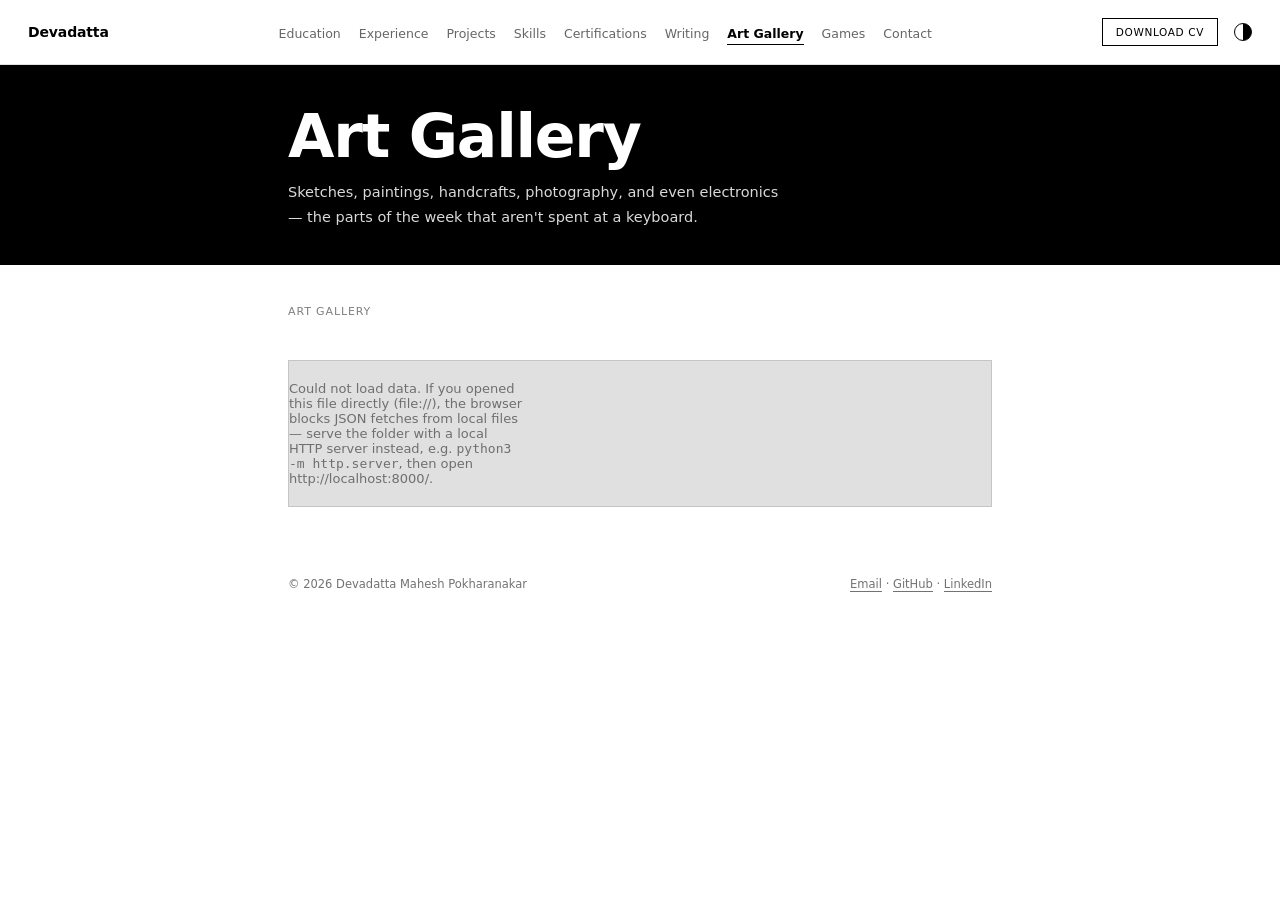
==== commit 753f84f6: "Updated with new content and styles TODO: - all projects - all Certificates  Later- blogs and art ga" ====
--- a/art.html
+++ b/art.html
@@ -4,6 +4,7 @@
 <meta charset="utf-8" />
 <meta name="viewport" content="width=device-width, initial-scale=1" />
 <title>Art Gallery</title>
+<link rel="icon" href="assets/images/favicon.ico" />
 <link rel="stylesheet" href="css/style.css" />
 </head>
 <body data-page="art">
@@ -36,7 +37,7 @@
       <div class="tools" id="lbTools"></div>
     </div>
   </div>
-
+  <!-- { "id": 1, "cat": "Category", "title": "Title", "desc": "Description", "tools": ["Tool 1", "Tool 2"], "date": "YYYY-MM-DD", "img": "URL" } -->
   <script src="js/app.js"></script>
   <script src="js/pages/art.js"></script>
 </body>
--- a/css/style.css
+++ b/css/style.css
@@ -38,7 +38,7 @@
 .topbar {
   display: flex; align-items: center; justify-content: space-between;
   gap: 20px; padding: 18px 28px; border-bottom: 1px solid var(--line);
-  flex-wrap: wrap;
+  flex-wrap: wrap; position: relative;
 }
 .topbar .brand { font-weight: 800; font-size: 14px; letter-spacing: -0.01em; }
 .topbar .topbar-nav { display: flex; gap: 18px; flex-wrap: wrap; list-style: none; margin: 0; padding: 0; }
@@ -46,19 +46,27 @@
 .topbar .topbar-nav a:hover { opacity: 1; }
 .topbar .topbar-nav a.active { opacity: 1; font-weight: 700; border-bottom-color: currentColor; }
 .topbar-right { display: flex; align-items: center; gap: 16px; }
+.nav-toggle {
+  display: none; width: 20px; height: 16px; padding: 0; border: none; background: transparent;
+  cursor: pointer; flex-direction: column; justify-content: space-between; flex-shrink: 0;
+  color: var(--ink);
+}
+.nav-toggle span { display: block; height: 1.5px; width: 100%; background: currentColor; transition: transform .15s, opacity .15s; transform-origin: center; }
+.nav-toggle[aria-expanded="true"] span:nth-child(1) { transform: translateY(7.25px) rotate(45deg); }
+.nav-toggle[aria-expanded="true"] span:nth-child(2) { opacity: 0; }
+.nav-toggle[aria-expanded="true"] span:nth-child(3) { transform: translateY(-7.25px) rotate(-45deg); }
 .cv-link { font-size: 10.5px; letter-spacing: .06em; text-transform: uppercase; border: 1px solid currentColor; padding: 7px 13px; }
 .cv-link:hover { background: var(--ink); color: var(--bg); }
 .invert-btn {
-  width: 18px; height: 18px; border-radius: 50%; border: 1.5px solid currentColor;
-  background: transparent; cursor: pointer; padding: 0; flex-shrink: 0;
-}
-html.inverted .invert-btn { background: currentColor; }
+  width: 18px; height: 18px; border-radius: 50%; cursor: pointer; padding: 0; flex-shrink: 0;
+  border: 1.5px solid #000; background: linear-gradient(to right, #fff 50%, #000 50%);
+}
+html.inverted .invert-btn { border-color: #fff; }
 .invert-btn:focus-visible { outline: 2px solid currentColor; outline-offset: 3px; }
 
 /* ------------------------------------------------------------ page band */
 .band { background: var(--ink); color: var(--bg); padding: 56px 28px 40px; }
 .band.band-sm { padding: 42px 28px 34px; }
-.band .kicker { font-size: 11px; letter-spacing: .1em; text-transform: uppercase; opacity: .65; margin-bottom: 18px; }
 .band h1 { font-size: clamp(32px, 6vw, 60px); font-weight: 800; line-height: .98; letter-spacing: -0.02em; margin: 0 0 14px; }
 .band .role { font-size: clamp(15px, 2vw, 19px); font-weight: 300; opacity: .82; margin: 0 0 22px; }
 .band .rule { height: 1px; background: var(--bg); opacity: .3; margin: 22px 0; }
@@ -66,6 +74,34 @@
 .band .band-stats { display: flex; gap: 30px; margin-top: 26px; flex-wrap: wrap; }
 .band .band-stat .v { font-size: 21px; font-weight: 700; font-variant-numeric: tabular-nums; }
 .band .band-stat .l { font-size: 10.5px; opacity: .62; text-transform: uppercase; letter-spacing: .05em; margin-top: 3px; }
+
+.band .band-head { display: flex; align-items: center; gap: 30px; flex-wrap: wrap; }
+.band .avatar {
+  width: 225px; height: 225px; border-radius: 18px; overflow: hidden; flex-shrink: 0;
+  border: 1.5px solid var(--bg); background: rgba(255, 255, 255, .08);
+}
+.band .avatar img { width: 100%; height: 100%; object-fit: cover; }
+.band .band-head-text { flex: 1; min-width: 220px; }
+.band .band-head-text h1 { margin-bottom: 10px; }
+
+/* -------------------------------------------------------- highlights strip */
+.highlights { display: grid; grid-template-columns: repeat(auto-fit, minmax(140px, 1fr)); gap: 1px; background: var(--line); border: 1px solid var(--line); }
+.highlight { background: var(--bg); padding: 20px 18px; display: block; }
+a.highlight { cursor: pointer; transition: background .12s, color .12s; }
+a.highlight:hover { background: var(--ink); color: var(--bg); }
+.highlight .v { font-size: 24px; font-weight: 800; font-variant-numeric: tabular-nums; line-height: 1.1; }
+.highlight .l { font-size: 10.5px; opacity: .55; text-transform: uppercase; letter-spacing: .05em; margin-top: 6px; }
+
+/* ----------------------------------------------------------- updates */
+.updates { list-style: none; margin: 0; padding: 0; }
+.updates li { position: relative; padding: 14px 6px 14px 22px; border-bottom: 1px solid var(--line); font-size: 14.5px; line-height: 1.65; opacity: .88; }
+.updates li:last-child { border-bottom: none; }
+.updates li::before { content: "—"; position: absolute; left: 0; opacity: .5; }
+
+/* ------------------------------------------------------------- quote */
+.quote-block { max-width: 760px; margin: 0 auto; padding: 10px 28px 48px; }
+.quote-block .q-text { font-size: 18px; font-style: italic; line-height: 1.6; margin: 0 0 10px; opacity: .85; max-width: 58ch; }
+.quote-block .q-author { font-size: 12.5px; opacity: .55; margin: 0; text-transform: uppercase; letter-spacing: .04em; }
 
 /* -------------------------------------------------------- section label */
 .section-label { font-size: 11px; letter-spacing: .08em; text-transform: uppercase; opacity: .5; margin-bottom: 16px; }
@@ -90,6 +126,7 @@
 .idx-row { display: grid; grid-template-columns: 60px 1fr; gap: 4px 18px; padding: 22px 0; border-bottom: 1px solid var(--line); align-items: baseline; }
 .idx-row:last-child { border-bottom: none; }
 .idx-row .ghost { font-size: 38px; font-weight: 800; opacity: .12; line-height: 1; font-variant-numeric: tabular-nums; }
+html.inverted .idx-row .ghost { opacity: .28; }
 .idx-row .t { font-size: 17px; font-weight: 700; margin: 0 0 4px; }
 .idx-row .t a { border-bottom: 1px solid transparent; }
 .idx-row .t a:hover { border-bottom-color: currentColor; }
@@ -99,6 +136,7 @@
 .idx-row .links { display: flex; gap: 16px; margin-top: 12px; font-size: 12px; }
 .idx-row .links a { border-bottom: 1px solid currentColor; }
 .idx-row .status { font-size: 10.5px; opacity: .5; text-transform: uppercase; letter-spacing: .04em; }
+.idx-row-plain { grid-template-columns: 1fr; opacity: .65; }
 
 /* ------------------------------------------------------------- row list */
 .row-list { list-style: none; margin: 0; padding: 0; }
@@ -240,9 +278,10 @@
 .site-footer a { border-bottom: 1px solid currentColor; opacity: 1; }
 .site-footer a:hover { opacity: .6; }
 
-@media (max-width: 640px) {
+@media (max-width: 820px) {
   .toc a .leader { display: none; }
   .idx-row { grid-template-columns: 40px 1fr; }
+  .idx-row.idx-row-plain { grid-template-columns: 1fr; }
   .idx-row .ghost { font-size: 26px; }
   .field-row { grid-template-columns: 1fr; }
   .field-row .y { opacity: .5; }
@@ -251,4 +290,19 @@
   .exp-block .date { white-space: normal; }
   .lightbox-body { padding: 0 12px; }
   .lightbox-nav { padding: 8px; font-size: 22px; }
-}
+
+  .band .avatar { width: 128px; height: 128px; border-radius: 12px; }
+  .band .band-head { gap: 18px; }
+
+  .nav-toggle { display: flex; }
+  .topbar { padding: 16px 20px; }
+  .topbar .topbar-nav {
+    order: 3; flex-basis: 100%; flex-direction: column; gap: 0;
+    max-height: 0; overflow: hidden; margin-top: 0;
+    transition: max-height .2s ease;
+  }
+  .topbar.nav-open .topbar-nav { max-height: 400px; margin-top: 16px; }
+  .topbar .topbar-nav li { width: 100%; border-top: 1px solid var(--line); }
+  .topbar .topbar-nav a { display: block; padding: 12px 2px; }
+  .cv-link { display: none; }
+}
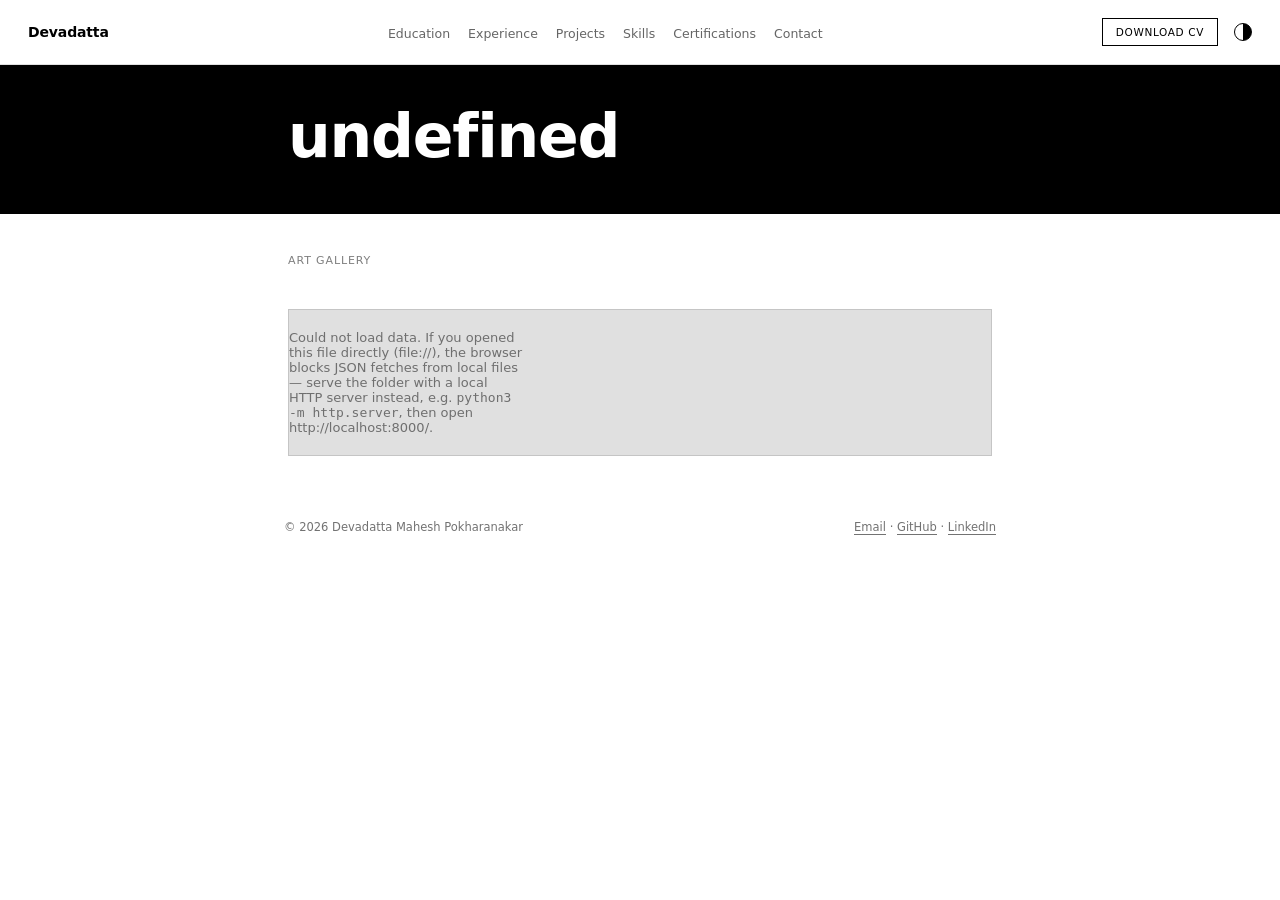
==== commit 7af53b4d: "SEO and enhancements - Added certificate URLs - Updated site metadata for improved SEO and user expe" ====
--- a/art.html
+++ b/art.html
@@ -3,7 +3,18 @@
 <head>
 <meta charset="utf-8" />
 <meta name="viewport" content="width=device-width, initial-scale=1" />
-<title>Art Gallery</title>
+<title>Art Gallery — Devadatta Pokharanakar</title>
+<meta name="description" content="Art gallery of Devadatta Pokharanakar, featuring sketches and paintings alongside his software and data science work." />
+<link rel="canonical" href="https://devadattap.github.io/art.html" />
+<meta property="og:type" content="website" />
+<meta property="og:title" content="Art Gallery — Devadatta Pokharanakar" />
+<meta property="og:description" content="Art gallery of Devadatta Pokharanakar, featuring sketches and paintings alongside his software and data science work." />
+<meta property="og:url" content="https://devadattap.github.io/art.html" />
+<meta property="og:image" content="https://devadattap.github.io/assets/images/profile.jpg" />
+<meta name="twitter:card" content="summary" />
+<meta name="twitter:title" content="Art Gallery — Devadatta Pokharanakar" />
+<meta name="twitter:description" content="Art gallery of Devadatta Pokharanakar, featuring sketches and paintings alongside his software and data science work." />
+<meta name="twitter:image" content="https://devadattap.github.io/assets/images/profile.jpg" />
 <link rel="icon" href="assets/images/favicon.ico" />
 <link rel="stylesheet" href="css/style.css" />
 </head>
--- a/css/style.css
+++ b/css/style.css
@@ -70,7 +70,7 @@
 .band h1 { font-size: clamp(32px, 6vw, 60px); font-weight: 800; line-height: .98; letter-spacing: -0.02em; margin: 0 0 14px; }
 .band .role { font-size: clamp(15px, 2vw, 19px); font-weight: 300; opacity: .82; margin: 0 0 22px; }
 .band .rule { height: 1px; background: var(--bg); opacity: .3; margin: 22px 0; }
-.band p.desc { font-size: 14.5px; line-height: 1.75; max-width: 58ch; opacity: .85; margin: 0; }
+.band p.desc { font-size: 14.5px; line-height: 1.75; max-width: 70ch; opacity: .85; margin: 0; }
 .band .band-stats { display: flex; gap: 30px; margin-top: 26px; flex-wrap: wrap; }
 .band .band-stat .v { font-size: 21px; font-weight: 700; font-variant-numeric: tabular-nums; }
 .band .band-stat .l { font-size: 10.5px; opacity: .62; text-transform: uppercase; letter-spacing: .05em; margin-top: 3px; }
@@ -177,6 +177,11 @@
 .exp-block .company { font-size: 13px; opacity: .62; margin-top: 3px; }
 .exp-block .date { font-size: 12px; opacity: .55; font-variant-numeric: tabular-nums; white-space: nowrap; }
 .exp-block ul { margin: 16px 0 0; padding-left: 18px; font-size: 13.5px; line-height: 1.85; opacity: .88; }
+.exp-block ul ul { margin: 4px 0 8px; padding-left: 20px; font-size: 12.5px; opacity: .85; line-height: 1.7; }
+
+.cert-link { border-bottom: 1px solid transparent; }
+.cert-link:hover { border-bottom-color: currentColor; }
+.cert-arrow { display: inline-block; margin-left: 4px; opacity: .55; font-size: .85em; transform: translateY(-1px); }
 
 .train-row { display: flex; justify-content: space-between; gap: 12px; padding: 12px 0; border-bottom: 1px solid var(--line); }
 .train-row .name { font-size: 13px; font-weight: 600; }
@@ -274,7 +279,7 @@
 .loading { opacity: .4; font-size: 13px; padding: 30px 0; }
 .empty { opacity: .5; font-size: 13px; padding: 20px 0; }
 
-.site-footer { padding: 30px 28px 44px; display: flex; justify-content: space-between; flex-wrap: wrap; gap: 10px; font-size: 11.5px; opacity: .55; max-width: 760px; margin: 0 auto; }
+.site-footer { padding: 24px 24px 24px; display: flex; justify-content: space-between; flex-wrap: wrap; gap: 10px; font-size: 11.5px; opacity: .55; max-width: 760px; margin: 0 auto; }
 .site-footer a { border-bottom: 1px solid currentColor; opacity: 1; }
 .site-footer a:hover { opacity: .6; }
 
